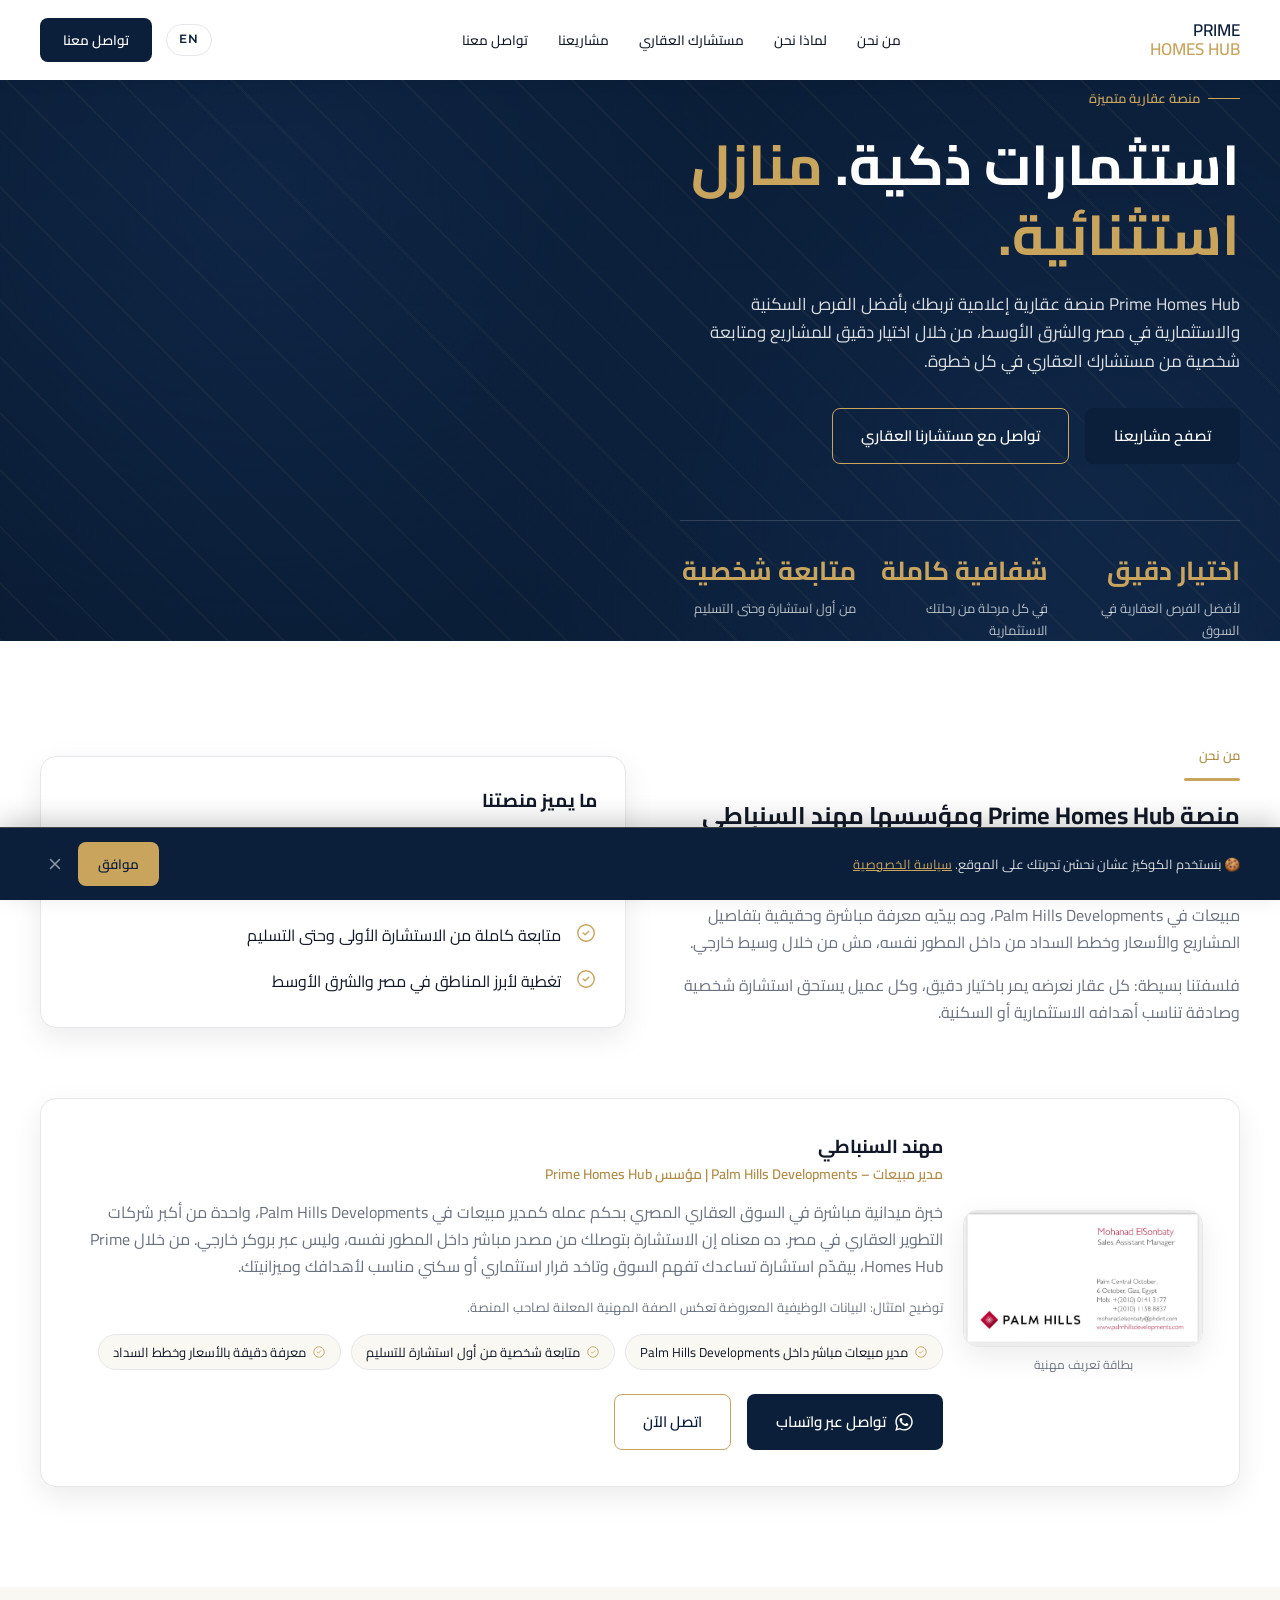
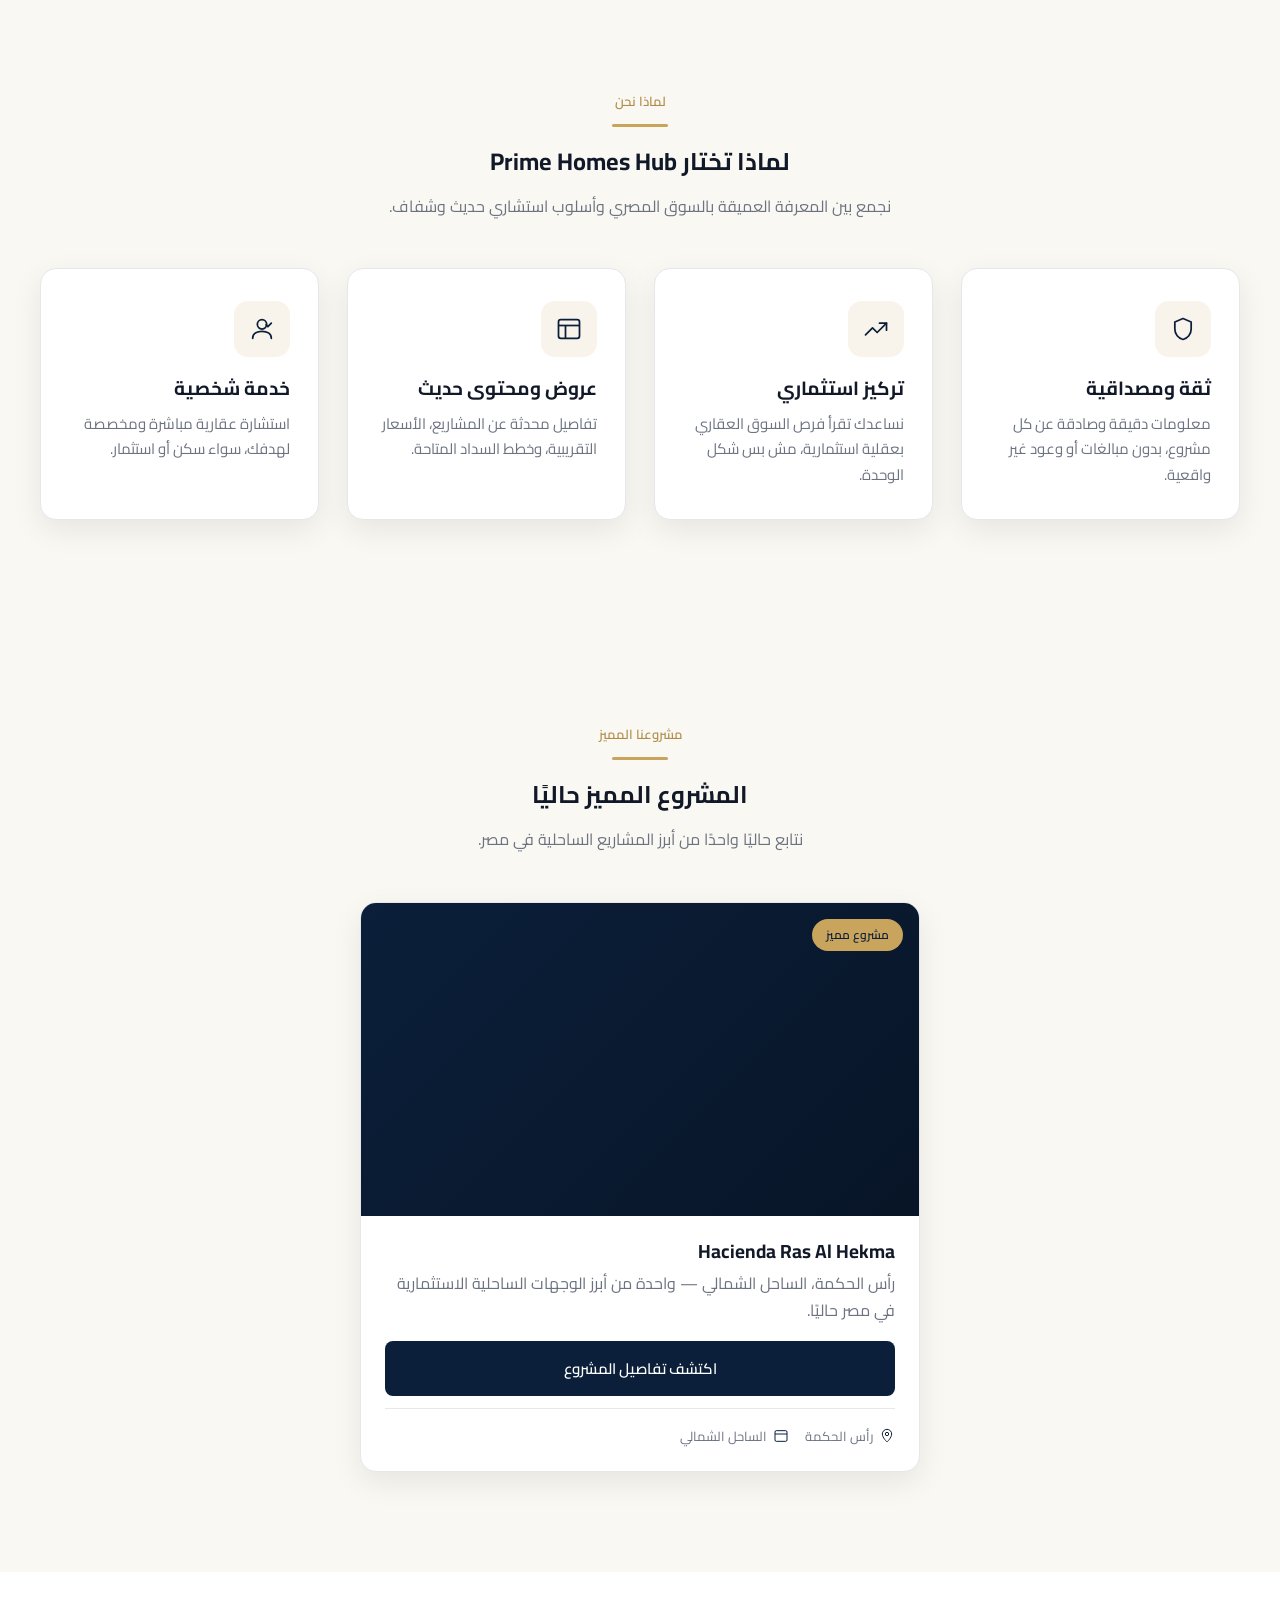
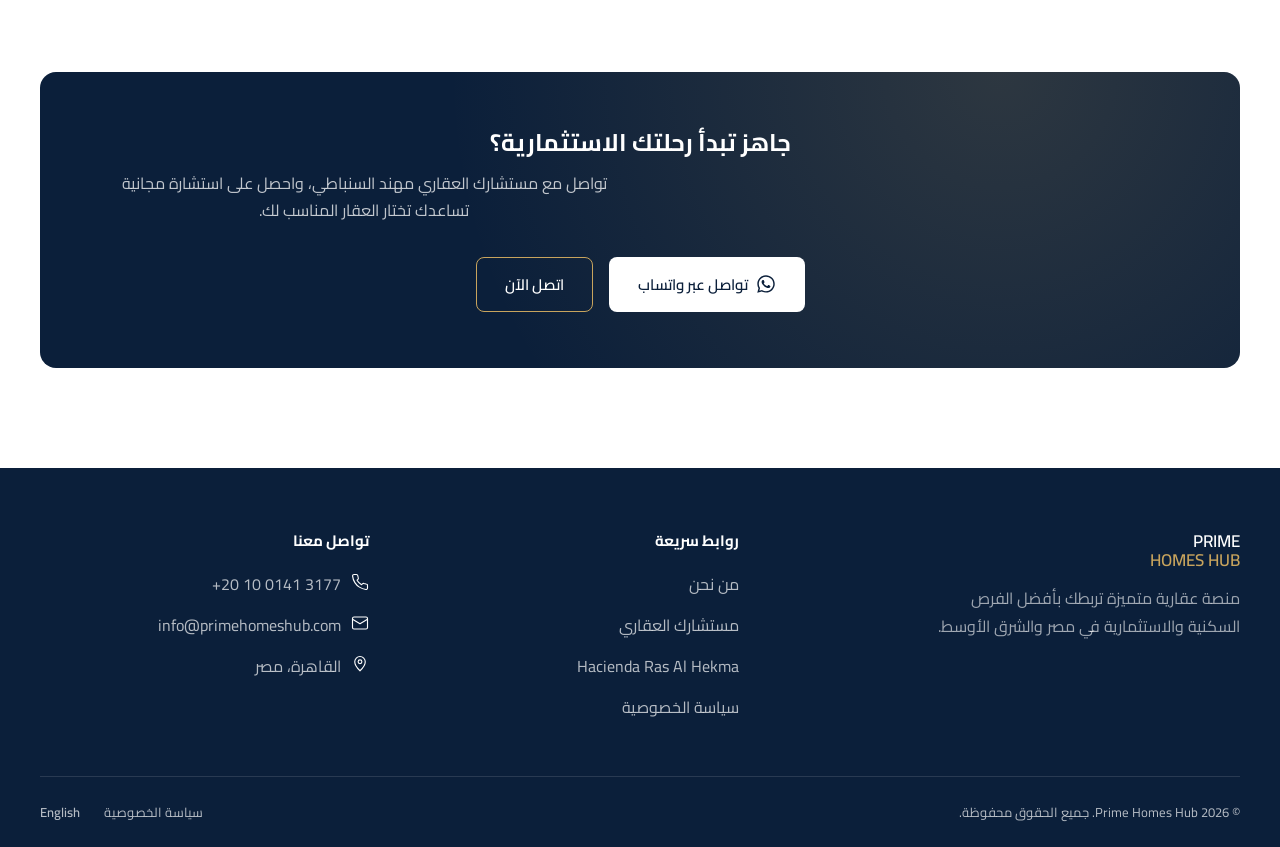
==== index.html @ de93115e "Update homepage branding and refine Hacienda AR/EN content" ====
<!DOCTYPE html>
<html lang="ar" dir="rtl">
<head>
<!-- Google Tag Manager -->
<script>(function(w,d,s,l,i){w[l]=w[l]||[];w[l].push({'gtm.start':
new Date().getTime(),event:'gtm.js'});var f=d.getElementsByTagName(s)[0],
j=d.createElement(s),dl=l!='dataLayer'?'&l='+l:'';j.async=true;j.src=
'https://www.googletagmanager.com/gtm.js?id='+i+dl;f.parentNode.insertBefore(j,f);
})(window,document,'script','dataLayer','GTM-5STWXWQM');</script>
<!-- End Google Tag Manager -->
<meta charset="UTF-8">
<meta name="viewport" content="width=device-width, initial-scale=1.0">
<title>Prime Homes Hub | منصة عقارية متميزة في مصر</title>
<meta name="description" content="Prime Homes Hub منصة عقارية متميزة تربطك بأفضل الفرص السكنية والاستثمارية في مصر والشرق الأوسط، بإشراف المستشار العقاري مهند السنباطي.">
<link rel="icon" href="images/favicon.svg" type="image/svg+xml">
<link rel="stylesheet" href="css/style.css">
</head>
<body>
<!-- Google Tag Manager (noscript) -->
<noscript><iframe src="https://www.googletagmanager.com/ns.html?id=GTM-5STWXWQM"
height="0" width="0" style="display:none;visibility:hidden"></iframe></noscript>
<!-- End Google Tag Manager (noscript) -->

<!-- ================= NAVBAR ================= -->
<header class="navbar">
  <div class="container">
    <a href="index.html" class="logo" aria-label="Prime Homes Hub">
      <span class="l1">PRIME</span><span class="l2">HOMES HUB</span>
    </a>

    <nav class="nav-links">
      <a href="#about">من نحن</a>
      <a href="#why">لماذا نحن</a>
      <a href="#consultant">مستشارك العقاري</a>
      <a href="#projects">مشاريعنا</a>
      <a href="#contact">تواصل معنا</a>
    </nav>

    <div class="nav-right">
      <a href="en/index.html" class="lang-switch">EN</a>
      <a href="#contact" class="btn btn-primary">تواصل معنا</a>
      <label for="nav-toggle" class="nav-toggle-label" aria-label="فتح القائمة">
        <span></span><span></span><span></span>
      </label>
    </div>

    <input type="checkbox" id="nav-toggle" class="nav-toggle">

    <div class="mobile-menu">
      <a href="#about">من نحن</a>
      <a href="#why">لماذا نحن</a>
      <a href="#consultant">مستشارك العقاري</a>
      <a href="#projects">مشاريعنا</a>
      <a href="#contact">تواصل معنا</a>
      <a href="en/index.html">English</a>
      <a href="#contact" class="btn btn-primary btn-block">تواصل معنا</a>
    </div>
  </div>
</header>
<div class="nav-backdrop"></div>

<!-- ================= HERO ================= -->
<section class="hero">
  <div class="container">
    <div class="hero-content">
      <span class="hero-eyebrow">منصة عقارية متميزة</span>
      <h1>استثمارات ذكية. <span class="accent">منازل استثنائية.</span></h1>
      <p class="lead">
        Prime Homes Hub منصة عقارية إعلامية تربطك بأفضل الفرص السكنية والاستثمارية في مصر والشرق الأوسط،
        من خلال اختيار دقيق للمشاريع ومتابعة شخصية من مستشارك العقاري في كل خطوة.
      </p>
      <div class="hero-actions">
        <a href="#projects" class="btn btn-primary">تصفح مشاريعنا</a>
        <a href="#consultant" class="btn btn-outline-light">تواصل مع مستشارنا العقاري</a>
      </div>

      <div class="hero-stats">
        <div>
          <div class="stat-num">اختيار دقيق</div>
          <div class="stat-label">لأفضل الفرص العقارية في السوق</div>
        </div>
        <div>
          <div class="stat-num">شفافية كاملة</div>
          <div class="stat-label">في كل مرحلة من رحلتك الاستثمارية</div>
        </div>
        <div>
          <div class="stat-num">متابعة شخصية</div>
          <div class="stat-label">من أول استشارة وحتى التسليم</div>
        </div>
      </div>
    </div>
  </div>
</section>

<!-- ================= ABOUT ================= -->
<section id="about" class="section section-white">
  <div class="container">
    <div class="grid grid-2 align-center">
      <div>
        <span class="section-tag">من نحن</span>
        <div class="divider-gold"></div>
        <h2>منصة Prime Homes Hub ومؤسسها مهند السنباطي</h2>
        <p>
          Prime Homes Hub منصة عقارية إعلامية وتسويقية، هدفها تبسيط رحلة البحث عن العقار المناسب في مصر
          والشرق الأوسط. المنصة مملوكة ومُدارة من مهند السنباطي، مدير مبيعات في Palm Hills Developments،
          وده بيدّيه معرفة مباشرة وحقيقية بتفاصيل المشاريع والأسعار وخطط السداد من داخل المطور نفسه،
          مش من خلال وسيط خارجي.
        </p>
        <p>
          فلسفتنا بسيطة: كل عقار نعرضه يمر باختيار دقيق، وكل عميل يستحق استشارة شخصية وصادقة تناسب أهدافه
          الاستثمارية أو السكنية.
        </p>
      </div>

      <div class="card">
        <h3 class="mt-0">ما يميز منصتنا</h3>
        <ul style="display:flex;flex-direction:column;gap:18px;margin-top:20px;">
          <li style="display:flex;gap:14px;align-items:flex-start;">
            <svg class="icon icon-gold" style="width:22px;height:22px;flex-shrink:0;" viewBox="0 0 24 24"><path d="M9 12l2 2 4-4" stroke-linecap="round" stroke-linejoin="round"/><circle cx="12" cy="12" r="9"/></svg>
            <span style="color:var(--text);">اختيار دقيق للمشاريع العقارية الواعدة</span>
          </li>
          <li style="display:flex;gap:14px;align-items:flex-start;">
            <svg class="icon icon-gold" style="width:22px;height:22px;flex-shrink:0;" viewBox="0 0 24 24"><path d="M9 12l2 2 4-4" stroke-linecap="round" stroke-linejoin="round"/><circle cx="12" cy="12" r="9"/></svg>
            <span style="color:var(--text);">معرفة مباشرة من جوه Palm Hills Developments</span>
          </li>
          <li style="display:flex;gap:14px;align-items:flex-start;">
            <svg class="icon icon-gold" style="width:22px;height:22px;flex-shrink:0;" viewBox="0 0 24 24"><path d="M9 12l2 2 4-4" stroke-linecap="round" stroke-linejoin="round"/><circle cx="12" cy="12" r="9"/></svg>
            <span style="color:var(--text);">متابعة كاملة من الاستشارة الأولى وحتى التسليم</span>
          </li>
          <li style="display:flex;gap:14px;align-items:flex-start;">
            <svg class="icon icon-gold" style="width:22px;height:22px;flex-shrink:0;" viewBox="0 0 24 24"><path d="M9 12l2 2 4-4" stroke-linecap="round" stroke-linejoin="round"/><circle cx="12" cy="12" r="9"/></svg>
            <span style="color:var(--text);">تغطية لأبرز المناطق في مصر والشرق الأوسط</span>
          </li>
        </ul>
      </div>
    </div>

    <div class="profile-card" id="consultant" style="margin-top:56px;">
      <figure class="profile-media">
        <img src="asset/bussines%20card.jpeg" alt="بطاقة عمل مهند السنباطي - Prime Homes Hub">
        <figcaption>بطاقة تعريف مهنية</figcaption>
      </figure>
      <div>
        <h3>مهند السنباطي</h3>
        <span class="profile-role">مدير مبيعات – Palm Hills Developments | مؤسس Prime Homes Hub</span>
        <p>
          خبرة ميدانية مباشرة في السوق العقاري المصري بحكم عمله كمدير مبيعات في Palm Hills Developments،
          واحدة من أكبر شركات التطوير العقاري في مصر. ده معناه إن الاستشارة بتوصلك من مصدر مباشر داخل المطور
          نفسه، وليس عبر بروكر خارجي. من خلال Prime Homes Hub، بيقدّم استشارة تساعدك تفهم
          السوق وتاخد قرار استثماري أو سكني مناسب لأهدافك وميزانيتك.
        </p>
        <p class="profile-note">توضيح امتثال: البيانات الوظيفية المعروضة تعكس الصفة المهنية المعلنة لصاحب المنصة.</p>
        <div class="profile-badges">
          <span>
            <svg class="icon icon-gold" style="width:14px;height:14px;" viewBox="0 0 24 24"><path d="M9 12l2 2 4-4" stroke-linecap="round" stroke-linejoin="round"/><circle cx="12" cy="12" r="9"/></svg>
            مدير مبيعات مباشر داخل Palm Hills Developments
          </span>
          <span>
            <svg class="icon icon-gold" style="width:14px;height:14px;" viewBox="0 0 24 24"><path d="M9 12l2 2 4-4" stroke-linecap="round" stroke-linejoin="round"/><circle cx="12" cy="12" r="9"/></svg>
            متابعة شخصية من أول استشارة للتسليم
          </span>
          <span>
            <svg class="icon icon-gold" style="width:14px;height:14px;" viewBox="0 0 24 24"><path d="M9 12l2 2 4-4" stroke-linecap="round" stroke-linejoin="round"/><circle cx="12" cy="12" r="9"/></svg>
            معرفة دقيقة بالأسعار وخطط السداد
          </span>
        </div>
        <div class="hero-actions" style="margin-top:24px;">
          <a href="https://wa.me/201001413177" class="btn btn-primary"><svg class="icon-wa" viewBox="0 0 448 512"><path d="M380.9 97.1C339 55.1 283.2 32 223.9 32c-122.4 0-222 99.6-222 222 0 39.1 10.2 77.3 29.6 111L0 480l117.7-30.9c32.4 17.7 68.9 27 106.1 27h.1c122.3 0 224.1-99.6 224.1-222 0-59.3-25.2-115-67.1-157zm-157 341.6c-33.2 0-65.7-8.9-94-25.7l-6.7-4-69.8 18.3L72 359.2l-4.4-7c-18.5-29.4-28.2-63.3-28.2-98.2 0-101.7 82.8-184.5 184.6-184.5 49.3 0 95.6 19.2 130.4 54.1 34.8 34.9 56.2 81.2 56.1 130.5 0 101.8-84.9 184.6-186.6 184.6zm101.2-138.2c-5.5-2.8-32.8-16.2-37.9-18-5.1-1.9-8.8-2.8-12.5 2.8-3.7 5.6-14.3 18-17.6 21.8-3.2 3.7-6.5 4.2-12 1.4-32.6-16.3-54-29.1-75.5-66-5.7-9.8 5.7-9.1 16.3-30.3 1.8-3.7.9-6.9-.5-9.7-1.4-2.8-12.5-30.1-17.1-41.2-4.5-10.8-9.1-9.3-12.5-9.5-3.2-.2-6.9-.2-10.6-.2-3.7 0-9.7 1.4-14.8 6.9-5.1 5.6-19.4 19-19.4 46.3 0 27.3 19.9 53.7 22.6 57.4 2.8 3.7 39.1 59.7 94.8 83.8 35.2 15.2 49 16.5 66.6 13.9 10.7-1.6 32.8-13.4 37.4-26.4 4.6-13 4.6-24.1 3.2-26.4-1.3-2.5-5-3.9-10.5-6.6z"/></svg>تواصل عبر واتساب</a>
          <a href="tel:+201001413177" class="btn btn-secondary">اتصل الآن</a>
        </div>
      </div>
    </div>
  </div>
</section>

<!-- ================= WHY US ================= -->
<section id="why" class="section section-alt">
  <div class="container">
    <div class="section-head center">
      <span class="section-tag">لماذا نحن</span>
      <div class="divider-gold"></div>
      <h2>لماذا تختار Prime Homes Hub</h2>
      <p>نجمع بين المعرفة العميقة بالسوق المصري وأسلوب استشاري حديث وشفاف.</p>
    </div>

    <div class="grid grid-4">
      <div class="card feature-card">
        <div class="icon-wrap">
          <svg class="icon" viewBox="0 0 24 24"><path d="M12 3l7 3v6c0 4.5-3 8-7 9-4-1-7-4.5-7-9V6l7-3z" stroke-linejoin="round"/></svg>
        </div>
        <h3>ثقة ومصداقية</h3>
        <p>معلومات دقيقة وصادقة عن كل مشروع، بدون مبالغات أو وعود غير واقعية.</p>
      </div>

      <div class="card feature-card">
        <div class="icon-wrap">
          <svg class="icon" viewBox="0 0 24 24"><path d="M3 17l6-6 4 4 8-8" stroke-linecap="round" stroke-linejoin="round"/><path d="M15 7h6v6" stroke-linecap="round" stroke-linejoin="round"/></svg>
        </div>
        <h3>تركيز استثماري</h3>
        <p>نساعدك تقرأ فرص السوق العقاري بعقلية استثمارية، مش بس شكل الوحدة.</p>
      </div>

      <div class="card feature-card">
        <div class="icon-wrap">
          <svg class="icon" viewBox="0 0 24 24"><rect x="3" y="4" width="18" height="16" rx="2"/><path d="M3 9h18" /><path d="M9 9v11"/></svg>
        </div>
        <h3>عروض ومحتوى حديث</h3>
        <p>تفاصيل محدثة عن المشاريع، الأسعار التقريبية، وخطط السداد المتاحة.</p>
      </div>

      <div class="card feature-card">
        <div class="icon-wrap">
          <svg class="icon" viewBox="0 0 24 24"><circle cx="12" cy="8" r="4"/><path d="M4 20c0-4 3.6-6 8-6s8 2 8 6" stroke-linecap="round"/><path d="M15.5 8.5l1.5 1.5 3-3" stroke-linecap="round" stroke-linejoin="round"/></svg>
        </div>
        <h3>خدمة شخصية</h3>
        <p>استشارة عقارية مباشرة ومخصصة لهدفك، سواء سكن أو استثمار.</p>
      </div>
    </div>
  </div>
</section>

<!-- ================= FEATURED PROJECT ================= -->
<section id="projects" class="section section-alt">
  <div class="container">
    <div class="section-head center">
      <span class="section-tag">مشروعنا المميز</span>
      <div class="divider-gold"></div>
      <h2>المشروع المميز حاليًا</h2>
      <p>نتابع حاليًا واحدًا من أبرز المشاريع الساحلية في مصر.</p>
    </div>

    <div style="max-width:560px;margin-inline:auto;">
      <div class="property-card">
        <div class="thumb">
          <span class="badge">مشروع مميز</span>
        </div>
        <div class="body">
          <h3>Hacienda Ras Al Hekma</h3>
          <p style="margin-bottom:16px;">رأس الحكمة، الساحل الشمالي — واحدة من أبرز الوجهات الساحلية الاستثمارية في مصر حاليًا.</p>
          <a href="hacienda-ras-al-hekma.html" class="btn btn-primary btn-block">اكتشف تفاصيل المشروع</a>
          <div class="meta">
            <span>
              <svg class="icon" viewBox="0 0 24 24"><path d="M12 21s7-6.5 7-12a7 7 0 10-14 0c0 5.5 7 12 7 12z"/><circle cx="12" cy="9" r="2.5"/></svg>
              رأس الحكمة
            </span>
            <span>
              <svg class="icon" viewBox="0 0 24 24"><rect x="3" y="4" width="18" height="16" rx="2"/><path d="M3 9h18"/></svg>
              الساحل الشمالي
            </span>
          </div>
        </div>
      </div>
    </div>
  </div>
</section>

<!-- ================= CTA ================= -->
<section class="section section-white">
  <div class="container">
    <div class="cta-banner">
      <h2>جاهز تبدأ رحلتك الاستثمارية؟</h2>
      <p>تواصل مع مستشارك العقاري مهند السنباطي، واحصل على استشارة مجانية تساعدك تختار العقار المناسب لك.</p>
      <div class="cta-actions" id="contact">
        <a href="https://wa.me/201001413177" class="btn btn-light"><svg class="icon-wa" viewBox="0 0 448 512"><path d="M380.9 97.1C339 55.1 283.2 32 223.9 32c-122.4 0-222 99.6-222 222 0 39.1 10.2 77.3 29.6 111L0 480l117.7-30.9c32.4 17.7 68.9 27 106.1 27h.1c122.3 0 224.1-99.6 224.1-222 0-59.3-25.2-115-67.1-157zm-157 341.6c-33.2 0-65.7-8.9-94-25.7l-6.7-4-69.8 18.3L72 359.2l-4.4-7c-18.5-29.4-28.2-63.3-28.2-98.2 0-101.7 82.8-184.5 184.6-184.5 49.3 0 95.6 19.2 130.4 54.1 34.8 34.9 56.2 81.2 56.1 130.5 0 101.8-84.9 184.6-186.6 184.6zm101.2-138.2c-5.5-2.8-32.8-16.2-37.9-18-5.1-1.9-8.8-2.8-12.5 2.8-3.7 5.6-14.3 18-17.6 21.8-3.2 3.7-6.5 4.2-12 1.4-32.6-16.3-54-29.1-75.5-66-5.7-9.8 5.7-9.1 16.3-30.3 1.8-3.7.9-6.9-.5-9.7-1.4-2.8-12.5-30.1-17.1-41.2-4.5-10.8-9.1-9.3-12.5-9.5-3.2-.2-6.9-.2-10.6-.2-3.7 0-9.7 1.4-14.8 6.9-5.1 5.6-19.4 19-19.4 46.3 0 27.3 19.9 53.7 22.6 57.4 2.8 3.7 39.1 59.7 94.8 83.8 35.2 15.2 49 16.5 66.6 13.9 10.7-1.6 32.8-13.4 37.4-26.4 4.6-13 4.6-24.1 3.2-26.4-1.3-2.5-5-3.9-10.5-6.6z"/></svg>تواصل عبر واتساب</a>
        <a href="tel:+201001413177" class="btn btn-outline-light">اتصل الآن</a>
      </div>
    </div>
  </div>
</section>

<!-- ================= FOOTER ================= -->
<footer class="site-footer">
  <div class="container">
    <div class="footer-top">
      <div class="footer-brand">
        <a href="index.html" class="logo" aria-label="Prime Homes Hub">
          <span class="l1">PRIME</span><span class="l2">HOMES HUB</span>
        </a>
        <p>منصة عقارية متميزة تربطك بأفضل الفرص السكنية والاستثمارية في مصر والشرق الأوسط.</p>
      </div>

      <div class="footer-col">
        <h4>روابط سريعة</h4>
        <ul>
          <li><a href="index.html#about">من نحن</a></li>
          <li><a href="index.html#consultant">مستشارك العقاري</a></li>
          <li><a href="hacienda-ras-al-hekma.html">Hacienda Ras Al Hekma</a></li>
          <li><a href="privacy-policy.html">سياسة الخصوصية</a></li>
        </ul>
      </div>

      <div class="footer-col">
        <h4>تواصل معنا</h4>
        <!-- TODO: استبدال البريد الإلكتروني التالي بالبريد النهائي -->
        <div class="contact-item">
          <svg class="icon icon-white" viewBox="0 0 24 24"><path d="M22 16.92v3a2 2 0 01-2.18 2 19.8 19.8 0 01-8.63-3.07 19.5 19.5 0 01-6-6A19.8 19.8 0 012.12 4.18 2 2 0 014.11 2h3a2 2 0 012 1.72c.12.9.32 1.78.6 2.63a2 2 0 01-.45 2.11L8.09 9.63a16 16 0 006 6l1.17-1.17a2 2 0 012.11-.45c.85.28 1.73.48 2.63.6A2 2 0 0122 16.92z" stroke-linecap="round" stroke-linejoin="round"/></svg>
          <span dir="ltr">+20 10 0141 3177</span>
        </div>
        <div class="contact-item">
          <svg class="icon icon-white" viewBox="0 0 24 24"><rect x="2" y="4" width="20" height="16" rx="2"/><path d="M2 7l10 6 10-6" stroke-linecap="round" stroke-linejoin="round"/></svg>
          <span>info@primehomeshub.com</span>
        </div>
        <div class="contact-item">
          <svg class="icon icon-white" viewBox="0 0 24 24"><path d="M12 21s7-6.5 7-12a7 7 0 10-14 0c0 5.5 7 12 7 12z"/><circle cx="12" cy="9" r="2.5"/></svg>
          <span>القاهرة، مصر</span>
        </div>
      </div>
    </div>

    <div class="footer-bottom">
      <span>© 2026 Prime Homes Hub. جميع الحقوق محفوظة.</span>
      <div class="footer-legal-links">
        <a href="privacy-policy.html">سياسة الخصوصية</a>
        <a href="en/index.html" class="footer-lang">English</a>
      </div>
    </div>
  </div>
</footer>

<script src="js/main.js" defer></script>
</body>
</html>
---- css/style.css ----
/* ==========================================================================
   Prime Homes Hub — Global Stylesheet
   Brand: Luxury Real Estate | Navy + Gold + Ivory
   ========================================================================== */

@import url('https://fonts.googleapis.com/css2?family=Montserrat:wght@500;600;700&family=Inter:wght@400;500&family=Cairo:wght@400;600;700&display=swap');

:root{
  --primary:#0B1F3A;
  --primary-dark:#081527;
  --gold:#C8A45D;
  --gold-dark:#B08D48;
  --background:#FAF8F3;
  --white:#FFFFFF;
  --text:#111827;
  --muted:#6B7280;
  --border:#E5E7EB;

  --font-en-head:'Montserrat', sans-serif;
  --font-en-body:'Inter', sans-serif;
  --font-ar:'Cairo', sans-serif;

  --container:1200px;
  --radius-card:16px;
  --radius-btn:8px;
  --shadow-card:0 10px 30px rgba(0,0,0,0.08);
  --shadow-nav:0 2px 15px rgba(0,0,0,0.08);
}

/* ---------- Reset ---------- */
*,*::before,*::after{ box-sizing:border-box; }
html{ scroll-behavior:smooth; }
body{
  margin:0;
  background:var(--background);
  color:var(--text);
  font-family:var(--font-en-body);
  line-height:1.7;
  -webkit-font-smoothing:antialiased;
}
html[lang="ar"] body{ font-family:var(--font-ar); }

img{ max-width:100%; display:block; }
a{ color:inherit; text-decoration:none; }
ul{ margin:0; padding:0; list-style:none; }
button{ font-family:inherit; }

h1,h2,h3,h4{
  font-family:var(--font-en-head);
  color:var(--text);
  line-height:1.25;
  margin:0 0 16px;
}
html[lang="ar"] h1,
html[lang="ar"] h2,
html[lang="ar"] h3,
html[lang="ar"] h4{ font-family:var(--font-ar); }

p{ color:var(--muted); margin:0 0 16px; }

/* ---------- Layout helpers ---------- */
.container{
  width:100%;
  max-width:var(--container);
  margin-inline:auto;
  padding-inline:24px;
}
@media (min-width:768px){
  .container{ width:90%; padding-inline:0; }
}
@media (min-width:1240px){
  .container{ width:100%; }
}

.section{ padding-block:64px; }
@media (min-width:768px){
  .section{ padding-block:100px; }
}
.section-alt{ background:var(--background); }
.section-white{ background:var(--white); }
.section-navy{ background:var(--primary); color:var(--white); }

.section-tag{
  display:inline-block;
  color:var(--gold-dark);
  font-weight:600;
  letter-spacing:1px;
  text-transform:uppercase;
  font-size:13px;
  margin-bottom:12px;
}
html[lang="ar"] .section-tag{ text-transform:none; letter-spacing:0; }

.section-head{ max-width:680px; margin-bottom:48px; }
.section-head.center{ margin-inline:auto; text-align:center; }

.text-muted{ color:var(--muted); }
.accent{ color:var(--gold); }

/* ---------- Buttons ---------- */
.btn{
  display:inline-flex;
  align-items:center;
  justify-content:center;
  gap:8px;
  padding:14px 28px;
  border-radius:var(--radius-btn);
  font-family:var(--font-en-head);
  font-weight:600;
  font-size:15px;
  border:1px solid transparent;
  cursor:pointer;
  transition:all .25s ease;
  white-space:nowrap;
}
html[lang="ar"] .btn{ font-family:var(--font-ar); }

.btn-primary{
  background:var(--primary);
  color:var(--white);
}
.btn-primary:hover{
  background:var(--gold);
  color:var(--primary);
}

.btn-secondary{
  background:transparent;
  border:1px solid var(--gold);
  color:var(--primary);
}
.btn-secondary:hover{
  background:var(--gold);
  color:var(--primary);
}

.btn-light{
  background:var(--white);
  color:var(--primary);
}
.btn-light:hover{
  background:var(--gold);
  color:var(--primary);
}

.btn-outline-light{
  background:transparent;
  border:1px solid var(--gold);
  color:var(--white);
}
.btn-outline-light:hover{
  background:var(--gold);
  color:var(--primary);
}

.btn-block{ width:100%; }

/* ---------- Icons ---------- */
.icon{
  width:28px;
  height:28px;
  stroke:var(--primary);
  stroke-width:1.5;
  fill:none;
  flex-shrink:0;
}
.icon-gold{ stroke:var(--gold); }
.icon-white{ stroke:var(--white); }

/* solid brand glyph (e.g. WhatsApp) - filled, not outline like the rest of the icon set */
.icon-wa{
  width:20px;
  height:20px;
  fill:currentColor;
  stroke:none;
  flex-shrink:0;
}

/* ---------- Navbar ---------- */
.navbar{
  position:sticky;
  top:0;
  z-index:100;
  background:var(--white);
  box-shadow:var(--shadow-nav);
  transition:transform .3s ease;
}
.navbar.nav-hidden{
  transform:translateY(-100%);
}
.navbar .container{
  height:80px;
  display:flex;
  align-items:center;
  justify-content:space-between;
  gap:16px;
}

.logo{
  font-family:var(--font-en-head);
  font-weight:600;
  font-size:18px;
  letter-spacing:1.5px;
  text-transform:uppercase;
  display:flex;
  flex-direction:column;
  line-height:1.1;
}
html[lang="ar"] .logo{ font-family:var(--font-ar); letter-spacing:0; text-transform:none; font-size:17px; }
.logo .l1{ color:var(--primary); }
.logo .l2{ color:var(--gold); }
.logo small{
  font-family:var(--font-en-body);
  font-weight:500;
  font-size:8px;
  letter-spacing:2.5px;
  color:var(--muted);
  text-transform:uppercase;
  margin-top:2px;
}
html[lang="ar"] .logo small{ font-family:var(--font-ar); letter-spacing:0; }

.nav-links{
  display:none;
  align-items:center;
  gap:30px;
  font-weight:500;
  font-size:13.5px;
}
.nav-links a{ color:var(--text); transition:color .2s; position:relative; }
.nav-links a:hover{ color:var(--gold-dark); }

.nav-right{ display:flex; align-items:center; gap:14px; }

.lang-switch{
  font-family:var(--font-en-head);
  font-weight:600;
  font-size:11.5px;
  letter-spacing:1px;
  color:var(--primary);
  border:1px solid var(--border);
  border-radius:50px;
  padding:5px 12px;
  transition:all .2s;
}

.navbar .btn{
  padding:10px 22px;
  font-size:13.5px;
}
.lang-switch:hover{ border-color:var(--gold); color:var(--gold-dark); }

/* mobile nav toggle (pure CSS checkbox hack) */
.nav-toggle{ display:none; }
.nav-toggle-label{
  display:flex;
  flex-direction:column;
  gap:5px;
  cursor:pointer;
  padding:6px;
}
.nav-toggle-label span{
  width:24px;
  height:2px;
  background:var(--primary);
  display:block;
  transition:all .25s;
}

.mobile-menu{
  display:none;
  position:absolute;
  top:80px;
  inset-inline:0;
  background:var(--white);
  box-shadow:var(--shadow-nav);
  padding:8px 24px 24px;
  flex-direction:column;
  gap:4px;
}
.mobile-menu a{
  padding:14px 4px;
  border-bottom:1px solid var(--border);
  font-weight:500;
  font-size:14.5px;
}
.mobile-menu .btn{ margin-top:16px; }

.nav-toggle:checked ~ .mobile-menu{ display:flex; }

/* backdrop behind the open mobile menu; tapping it closes the menu (via js/main.js) */
.nav-backdrop{
  display:none;
  position:fixed;
  top:80px;
  inset-inline:0;
  bottom:0;
  background:rgba(11,31,58,0.35);
  z-index:90;
}
.nav-backdrop.is-open{ display:block; }

@media (min-width:1024px){
  .nav-links{ display:flex; }
  .nav-toggle-label{ display:none; }
  .mobile-menu{ display:none !important; }
}

/* ---------- Hero ---------- */
.hero{
  position:relative;
  min-height:560px;
  display:flex;
  align-items:center;
  background:
    linear-gradient(rgba(11,31,58,0.72), rgba(11,31,58,0.6)),
    radial-gradient(circle at 20% 20%, #16335c 0%, transparent 45%),
    radial-gradient(circle at 85% 80%, #16335c 0%, transparent 50%),
    linear-gradient(135deg, var(--primary-dark), var(--primary));
  color:var(--white);
  overflow:hidden;
}
.hero::after{
  content:"";
  position:absolute;
  inset:0;
  background-image:
    repeating-linear-gradient(45deg, rgba(200,164,93,0.05) 0 2px, transparent 2px 40px);
  pointer-events:none;
}
.hero .container{ position:relative; z-index:1; }
.hero-content{ max-width:700px; }
.hero-eyebrow{
  display:inline-flex;
  align-items:center;
  gap:8px;
  color:var(--gold);
  font-weight:600;
  letter-spacing:2px;
  text-transform:uppercase;
  font-size:13px;
  margin-bottom:20px;
}
html[lang="ar"] .hero-eyebrow{ letter-spacing:0; text-transform:none; }
.hero-eyebrow::before{
  content:"";
  width:32px;
  height:1px;
  background:var(--gold);
  display:inline-block;
}
.hero h1{
  color:var(--white);
  font-size:36px;
  margin-bottom:20px;
}
@media (min-width:768px){
  .hero h1{ font-size:56px; }
}
.hero p.lead{
  color:rgba(255,255,255,0.85);
  font-size:17px;
  max-width:560px;
  margin-bottom:32px;
}
.hero-actions{ display:flex; flex-wrap:wrap; gap:16px; }

.hero-stats{
  display:grid;
  grid-template-columns:repeat(3,1fr);
  gap:16px;
  margin-top:56px;
  max-width:560px;
  border-top:1px solid rgba(255,255,255,0.15);
  padding-top:28px;
}
.hero-stats .stat-num{
  font-family:var(--font-en-head);
  font-weight:700;
  font-size:26px;
  color:var(--gold);
}
html[lang="ar"] .hero-stats .stat-num{ font-family:var(--font-ar); }
.hero-stats .stat-label{
  font-size:13px;
  color:rgba(255,255,255,0.7);
  margin-top:4px;
}

/* photo hero (project landing pages) */
/*
  background-image itself is set inline per-page (not here), using a path relative
  to that HTML file. Keeping the url() out of this stylesheet means it resolves
  against the page, not against css/style.css -- so it works both from a real server
  and when the file is opened directly (double-clicked) from disk.
*/
.hero-photo{
  background-size:cover;
  background-position:center;
}
.hero-photo::after{ content:none; }

.developer-badge{
  display:inline-flex;
  align-items:center;
  gap:8px;
  background:rgba(255,255,255,0.08);
  border:1px solid rgba(200,164,93,0.4);
  border-radius:50px;
  padding:8px 16px;
  font-size:13px;
  color:rgba(255,255,255,0.85);
  margin-bottom:22px;
}
.developer-badge .icon{ width:16px; height:16px; }
.developer-badge strong{ color:var(--gold); font-weight:700; }

.hero-tagline{
  font-family:var(--font-en-head);
  font-weight:700;
  font-size:22px;
  color:var(--white);
  margin-bottom:20px;
}
html[lang="ar"] .hero-tagline{ font-family:var(--font-ar); }

.hero-highlights{
  display:grid;
  grid-template-columns:repeat(2,minmax(0,1fr));
  gap:24px;
  max-width:620px;
  margin-top:44px;
  padding-top:28px;
  border-top:1px solid rgba(255,255,255,0.15);
}
@media (min-width:640px){
  .hero-highlights{ grid-template-columns:repeat(4,minmax(0,1fr)); }
}
.highlight-item .icon{
  width:24px;
  height:24px;
  stroke:var(--gold);
  margin-bottom:8px;
}
.highlight-item .h-num{
  font-family:var(--font-en-head);
  font-weight:700;
  font-size:22px;
  color:var(--white);
  line-height:1.2;
}
html[lang="ar"] .highlight-item .h-num{ font-family:var(--font-ar); }
.highlight-item .h-label{
  font-size:12.5px;
  color:rgba(255,255,255,0.68);
  margin-top:2px;
}

.hero-offer{
  background:rgba(255,255,255,0.06);
  border:1px solid rgba(200,164,93,0.45);
  border-radius:var(--radius-card);
  padding:28px;
  max-width:460px;
  margin-top:40px;
  backdrop-filter:blur(2px);
}
/* Mobile hero: pack as much of the hero content above the fold as possible —
   tighter type scale and spacing throughout, no vertical centering dead-space. */
@media (max-width:640px){
  .navbar .container{ height:64px; }
  .mobile-menu{ top:64px; }
  .nav-backdrop{ top:64px; }

  .hero{ min-height:0; align-items:flex-start; padding-top:20px; }
  .hero-eyebrow{ margin-bottom:10px; font-size:11.5px; }
  .developer-badge{ padding:6px 12px; font-size:12px; margin-bottom:12px; }
  .hero h1{ font-size:27px; margin-bottom:8px; }
  .hero-tagline{ font-size:17px; margin-bottom:10px; }
  .hero p.lead{ font-size:14px; margin-bottom:18px; }

  .hero-highlights{ margin-top:18px; padding-top:16px; gap:14px; }
  .highlight-item .icon{ width:20px; height:20px; margin-bottom:4px; }
  .highlight-item .h-num{ font-size:18px; }
  .highlight-item .h-label{ font-size:11px; }

  .hero-offer{ padding:18px; margin-top:20px; }
  .hero-offer-price{ margin-bottom:12px; }
  .price-value{ font-size:23px; }
  .hero-offer-terms{ gap:6px; margin-bottom:14px; }
  .hero-offer-terms span{ font-size:11px; padding:6px 11px; }
  .hero-offer-note{ font-size:11.5px; margin-top:10px; }
}

.hero-offer-price{ margin-bottom:18px; }
.price-label{
  display:block;
  font-size:13px;
  color:rgba(255,255,255,0.7);
  margin-bottom:6px;
}
.price-value{
  font-family:var(--font-en-head);
  font-weight:700;
  font-size:28px;
  color:var(--gold);
}
html[lang="ar"] .price-value{ font-family:var(--font-ar); }
.price-value small{
  font-family:var(--font-en-body);
  font-weight:500;
  font-size:15px;
  color:var(--white);
}
html[lang="ar"] .price-value small{ font-family:var(--font-ar); }

.hero-offer-terms{
  display:flex;
  flex-wrap:wrap;
  gap:10px;
  margin-bottom:20px;
}
.hero-offer-terms span{
  background:rgba(255,255,255,0.08);
  border:1px solid rgba(255,255,255,0.18);
  border-radius:50px;
  padding:7px 14px;
  font-size:12.5px;
  color:var(--white);
  display:inline-flex;
  align-items:center;
  gap:6px;
}
.hero-offer-terms .icon{ width:14px; height:14px; stroke:var(--gold); }

.hero-offer-cta{ gap:10px; }
.hero-offer-cta .icon{ width:20px; height:20px; stroke:currentColor; }

.hero-offer-note{
  color:rgba(255,255,255,0.55);
  font-size:12.5px;
  text-align:center;
  margin:14px 0 0;
}

/* small page hero (privacy / thank-you sub-pages) */
.page-hero{
  background:var(--primary);
  color:var(--white);
  padding-block:56px;
  text-align:center;
}
.page-hero h1{ color:var(--white); margin-bottom:8px; }
.page-hero p{ color:rgba(255,255,255,0.75); margin:0; }

/* ---------- Grid ---------- */
.grid{ display:grid; gap:28px; }
.grid-2{ grid-template-columns:1fr; }
.grid-3{ grid-template-columns:1fr; }
.grid-4{ grid-template-columns:1fr; }
@media (min-width:640px){
  .grid-3{ grid-template-columns:repeat(2,1fr); }
  .grid-4{ grid-template-columns:repeat(2,1fr); }
}
@media (min-width:1024px){
  .grid-2{ grid-template-columns:1fr 1fr; }
  .grid-3{ grid-template-columns:repeat(3,1fr); }
  .grid-4{ grid-template-columns:repeat(4,1fr); }
}
.grid-2.align-center{ align-items:center; }

/* ---------- Cards ---------- */
.card{
  background:var(--white);
  border:1px solid var(--border);
  border-radius:var(--radius-card);
  box-shadow:var(--shadow-card);
  padding:32px 28px;
  transition:transform .25s ease, box-shadow .25s ease;
}
.card:hover{ transform:translateY(-4px); box-shadow:0 16px 40px rgba(0,0,0,0.1); }

.feature-card .icon-wrap{
  width:56px;
  height:56px;
  border-radius:14px;
  background:rgba(200,164,93,0.12);
  display:flex;
  align-items:center;
  justify-content:center;
  margin-bottom:20px;
}
.feature-card h3{ font-size:19px; margin-bottom:10px; }
.feature-card p{ margin:0; font-size:15px; }

/* property / project card */
.property-card{
  background:var(--white);
  border:1px solid var(--border);
  border-radius:var(--radius-card);
  box-shadow:var(--shadow-card);
  overflow:hidden;
}
.property-card .thumb{
  aspect-ratio:16/9;
  background:linear-gradient(135deg,var(--primary),var(--primary-dark));
  position:relative;
  display:flex;
  align-items:flex-end;
  padding:20px;
}
.property-card .badge{
  position:absolute;
  top:16px;
  inset-inline-start:16px;
  background:var(--gold);
  color:var(--primary);
  font-size:12px;
  font-weight:600;
  padding:6px 14px;
  border-radius:50px;
}
.property-card .body{ padding:24px; }
.property-card h3{ font-size:19px; margin-bottom:6px; }
.property-card .price{ color:var(--primary); font-weight:700; font-family:var(--font-en-head); }
html[lang="ar"] .property-card .price{ font-family:var(--font-ar); }
.property-card .meta{
  display:flex;
  gap:16px;
  color:var(--muted);
  font-size:13px;
  margin-top:12px;
  padding-top:16px;
  border-top:1px solid var(--border);
}
.property-card .meta span{ display:flex; align-items:center; gap:6px; }
.property-card .meta .icon{ width:16px; height:16px; }
.property-card .meta b{ color:var(--primary); font-weight:700; }
/* price-per-config variant (3 room tiers): grid instead of flex row so the
   3rd pill can never overflow the card on narrow widths -- each column is a
   fixed 1/3 share and label/price stack instead of fighting for row space. */
.property-card .meta-pricing{
  display:grid;
  grid-template-columns:repeat(3,1fr);
  gap:6px 10px;
}
.property-card .meta-pricing span{
  flex-direction:column;
  align-items:flex-start;
  gap:2px;
  min-width:0;
}
.property-card .cta-row{ display:flex; gap:10px; margin-top:16px; }
.property-card .cta-row .btn{ margin-top:0; }
/* white-space:normal + min-width:0 let the label wrap to a 2nd line instead
   of forcing the card (and the whole page) wider than the viewport on small
   screens -- keeps both buttons side by side at every width. */
.property-card .cta-row .btn-primary{
  flex:1;
  min-width:0;
  white-space:normal;
  line-height:1.25;
}
.property-card .btn-call{ flex:0 0 auto; padding-inline:14px; }
.property-card .btn-call .icon{ width:18px; height:18px; }

/* ---------- Consultant / profile ---------- */
.profile-card{
  background:var(--white);
  border:1px solid var(--border);
  border-radius:var(--radius-card);
  box-shadow:var(--shadow-card);
  padding:36px;
  display:flex;
  flex-direction:column;
  align-items:flex-start;
  gap:20px;
}
@media (min-width:640px){
  .profile-card{ flex-direction:row; align-items:center; }
}
.profile-avatar{
  width:104px;
  height:104px;
  border-radius:50%;
  background:linear-gradient(135deg,var(--primary),var(--primary-dark));
  color:var(--gold);
  font-family:var(--font-en-head);
  font-weight:700;
  font-size:34px;
  display:flex;
  align-items:center;
  justify-content:center;
  flex-shrink:0;
  border:3px solid var(--gold);
}
.profile-card h3{ margin-bottom:4px; }
.profile-role{
  color:var(--gold-dark);
  font-weight:600;
  font-size:14px;
  margin-bottom:12px;
  display:block;
}
.profile-media{
  margin:0;
  flex-shrink:0;
  width:min(280px,100%);
}
.profile-media img{
  width:100%;
  height:auto;
  display:block;
  border-radius:14px;
  border:1px solid var(--border);
  box-shadow:var(--shadow-card);
}
.profile-media figcaption{
  margin-top:8px;
  font-size:12px;
  color:var(--muted);
  text-align:center;
}
.profile-note{
  margin-top:10px;
  font-size:13px;
  color:var(--muted);
}
.profile-badges{ display:flex; flex-wrap:wrap; gap:10px; margin-top:16px; }
.profile-badges span{
  background:var(--background);
  border:1px solid var(--border);
  border-radius:50px;
  padding:6px 14px;
  font-size:13px;
  color:var(--text);
  display:inline-flex;
  align-items:center;
  gap:6px;
}
.profile-badges .icon{ width:14px; height:14px; }
@media (min-width:640px){
  .profile-media{ width:240px; }
}

/* ---------- Location section ---------- */
.location-image{
  border-radius:var(--radius-card);
  overflow:hidden;
  box-shadow:var(--shadow-card);
}
.location-image img{
  width:100%;
  height:100%;
  object-fit:cover;
  display:block;
}

.location-lists{
  display:grid;
  grid-template-columns:1fr;
  gap:24px;
  margin-top:8px;
}
@media (min-width:480px){
  .location-lists{ grid-template-columns:1fr 1fr; }
}
.location-list h4{
  font-size:13px;
  color:var(--muted);
  text-transform:uppercase;
  letter-spacing:1px;
  margin-bottom:16px;
}
html[lang="ar"] .location-list h4{ text-transform:none; letter-spacing:0; }
.location-list ul{ display:flex; flex-direction:column; gap:12px; }
.location-list li{
  display:flex;
  align-items:center;
  gap:10px;
  font-size:14.5px;
  color:var(--text);
  font-weight:500;
}
.location-list .icon{ width:18px; height:18px; flex-shrink:0; }

.distance-grid{
  display:grid;
  grid-template-columns:repeat(2,minmax(0,1fr));
  gap:16px;
  margin-top:28px;
}
@media (min-width:480px){
  .distance-grid{ grid-template-columns:repeat(3,minmax(0,1fr)); }
}
.distance-item{
  background:var(--white);
  border:1px solid var(--border);
  border-radius:var(--radius-card);
  box-shadow:var(--shadow-card);
  padding:18px;
}
.distance-item .icon{ width:20px; height:20px; margin-bottom:10px; }
.distance-item .d-num{
  font-family:var(--font-en-head);
  font-weight:700;
  font-size:17px;
  color:var(--primary);
  line-height:1.25;
}
html[lang="ar"] .distance-item .d-num{ font-family:var(--font-ar); }
.distance-item .d-label{ font-size:12.5px; color:var(--muted); margin-top:4px; }

.location-roads{ font-size:14px; color:var(--muted); margin-top:18px; margin-bottom:0; }

/* ---------- Amenities ---------- */
.amenities-grid{
  display:grid;
  grid-template-columns:1fr;
  gap:20px;
  margin-top:44px;
}
@media (min-width:560px){
  .amenities-grid{ grid-template-columns:repeat(2,1fr); }
}
@media (min-width:900px){
  .amenities-grid{ grid-template-columns:repeat(4,1fr); }
}
.amenity-card{
  background:var(--white);
  border:1px solid var(--border);
  border-radius:var(--radius-card);
  box-shadow:var(--shadow-card);
  padding:26px 22px;
}
.amenity-card .icon{ width:26px; height:26px; margin-bottom:14px; }
.amenity-card h3{ font-size:16.5px; margin-bottom:8px; }
.amenity-card p{ font-size:13.5px; margin:0; line-height:1.6; }
.amenities-note{ text-align:center; color:var(--muted); margin-top:36px; }

/* ---------- Gallery ---------- */
.gallery-carousel{ position:relative; max-width:900px; margin-inline:auto; }
.gallery-viewport{
  overflow:hidden;
  border-radius:var(--radius-card);
  box-shadow:var(--shadow-card);
  touch-action:pan-y;
}
.gallery-track{
  display:flex;
  direction:ltr;
  transition:transform .45s ease;
}
.gallery-slide{ flex:0 0 100%; aspect-ratio:16/10; }
.gallery-slide img{ width:100%; height:100%; object-fit:cover; display:block; }
.gallery-arrow{
  position:absolute;
  top:50%;
  transform:translateY(-50%);
  width:44px;
  height:44px;
  border-radius:50%;
  background:var(--white);
  border:1px solid var(--border);
  box-shadow:var(--shadow-card);
  display:flex;
  align-items:center;
  justify-content:center;
  cursor:pointer;
  z-index:2;
  padding:0;
  transition:background .2s;
}
.gallery-arrow:hover{ background:var(--gold); }
.gallery-arrow .icon{ width:20px; height:20px; stroke:var(--primary); margin:0; }
.gallery-prev{ left:16px; }
.gallery-next{ right:16px; }
@media (max-width:640px){
  .gallery-prev{ left:8px; }
  .gallery-next{ right:8px; }
  .gallery-arrow{ width:36px; height:36px; }
}
.gallery-dots{ display:flex; justify-content:center; gap:8px; margin-top:22px; }
.gallery-dot{
  width:8px;
  height:8px;
  border-radius:50%;
  background:var(--border);
  border:none;
  padding:0;
  cursor:pointer;
  transition:background .2s, width .2s;
}
.gallery-dot.active{ background:var(--gold); width:22px; border-radius:4px; }

/* ---------- Register / lead form ---------- */
.register-panel{
  background:var(--primary);
  border-radius:var(--radius-card);
  padding:48px 28px;
  max-width:640px;
  margin-inline:auto;
  text-align:center;
  position:relative;
  overflow:hidden;
}
.register-panel::before{
  content:"";
  position:absolute;
  inset:0;
  background:radial-gradient(circle at 80% 0%, rgba(200,164,93,0.18), transparent 55%);
}
.register-panel > *{ position:relative; z-index:1; }
.register-panel h2{ color:var(--white); }
.register-panel p{ color:rgba(255,255,255,0.75); }
.register-panel .section-tag{ color:var(--gold); }
@media (min-width:640px){ .register-panel{ padding:56px 48px; } }

.lead-form{ text-align:start; margin-top:32px; display:flex; flex-direction:column; gap:18px; }
.form-row{ display:flex; flex-direction:column; gap:8px; }
.form-row label{ font-size:13.5px; color:rgba(255,255,255,0.8); font-weight:600; }
.form-optional{ font-weight:400; color:rgba(255,255,255,0.5); }
.form-row input,
.form-row select{
  background:rgba(255,255,255,0.06);
  border:1px solid rgba(255,255,255,0.25);
  border-radius:var(--radius-btn);
  padding:13px 16px;
  color:var(--white);
  font-family:inherit;
  font-size:15px;
  width:100%;
}
html[lang="ar"] .form-row input,
html[lang="ar"] .form-row select{ font-family:var(--font-ar); }
.form-row input::placeholder{ color:rgba(255,255,255,0.45); }
.form-row input:focus,
.form-row select:focus{ outline:none; border-color:var(--gold); }
.form-row select option{ color:var(--text); }
.lead-submit{
  margin-top:6px;
  background:var(--gold);
  color:var(--primary);
  border-color:var(--gold);
}
.lead-submit:hover{
  background:#d7b57a;
  color:var(--primary);
  border-color:#d7b57a;
}

/* ---------- CTA banner ---------- */
.cta-banner{
  background:var(--primary);
  color:var(--white);
  border-radius:var(--radius-card);
  padding:56px 32px;
  text-align:center;
  position:relative;
  overflow:hidden;
}
.cta-banner::before{
  content:"";
  position:absolute;
  inset:0;
  background:radial-gradient(circle at 80% 0%, rgba(200,164,93,0.18), transparent 55%);
}
.cta-banner *{ position:relative; z-index:1; }
.cta-banner h2{ color:var(--white); margin-bottom:12px; }
.cta-banner p{ color:rgba(255,255,255,0.75); max-width:520px; margin-inline:auto 32px; margin-bottom:32px; }
.cta-actions{ display:flex; flex-wrap:wrap; gap:16px; justify-content:center; }

/* ---------- Footer ---------- */
.site-footer{ background:var(--primary); color:rgba(255,255,255,0.7); }
.footer-top{
  padding-block:64px 40px;
  display:grid;
  gap:40px;
  grid-template-columns:1fr;
}
@media (min-width:768px){
  .footer-top{ grid-template-columns:1.4fr 1fr 1fr; }
}
.footer-brand .logo .l1{ color:var(--white); }
.footer-brand p{ color:rgba(255,255,255,0.6); margin-top:16px; max-width:320px; }
.footer-col h4{
  color:var(--white);
  font-size:15px;
  margin-bottom:20px;
  letter-spacing:1px;
  text-transform:uppercase;
}
html[lang="ar"] .footer-col h4{ letter-spacing:0; text-transform:none; }
.footer-col ul li{ margin-bottom:14px; }
.footer-col a{ color:rgba(255,255,255,0.7); transition:color .2s; }
.footer-col a:hover{ color:var(--gold); }
.footer-col .contact-item{ display:flex; align-items:flex-start; gap:10px; margin-bottom:14px; }
.footer-col .contact-item .icon{ width:18px; height:18px; margin-top:2px; }

.footer-bottom{
  border-top:1px solid rgba(255,255,255,0.12);
  padding-block:24px;
  display:flex;
  flex-direction:column;
  gap:16px;
  align-items:center;
  text-align:center;
  font-size:13px;
}
@media (min-width:768px){
  .footer-bottom{ flex-direction:row; justify-content:space-between; text-align:start; }
}
.footer-bottom a{ color:rgba(255,255,255,0.7); }
.footer-bottom a:hover{ color:var(--gold); }
.footer-legal-links{ display:flex; gap:24px; flex-wrap:wrap; justify-content:center; }
.footer-lang{
  display:inline-flex;
  align-items:center;
  gap:6px;
  color:var(--gold);
  font-weight:600;
}

/* ---------- Thank-you page ---------- */
.thankyou-wrap{
  min-height:calc(100vh - 80px);
  display:flex;
  align-items:center;
  justify-content:center;
  padding-block:80px;
  background:var(--background);
}
.thankyou-card{
  background:var(--white);
  border:1px solid var(--border);
  border-radius:var(--radius-card);
  box-shadow:var(--shadow-card);
  padding:56px 40px;
  max-width:560px;
  width:100%;
  text-align:center;
}
.thankyou-icon{
  width:88px;
  height:88px;
  border-radius:50%;
  background:rgba(200,164,93,0.12);
  display:flex;
  align-items:center;
  justify-content:center;
  margin-inline:auto;
  margin-bottom:28px;
}
.thankyou-icon .icon{ width:44px; height:44px; stroke:var(--gold-dark); }
.thankyou-card h1{ font-size:28px; margin-bottom:12px; }
.thankyou-card p{ margin-bottom:8px; }
.thankyou-steps{
  text-align:start;
  background:var(--background);
  border:1px solid var(--border);
  border-radius:12px;
  padding:20px 24px;
  margin:28px 0;
}
.thankyou-steps li{
  display:flex;
  gap:12px;
  align-items:flex-start;
  padding:10px 0;
  font-size:14px;
  color:var(--text);
}
.thankyou-steps li:not(:last-child){ border-bottom:1px dashed var(--border); }
.thankyou-steps .step-num{
  width:24px;
  height:24px;
  border-radius:50%;
  background:var(--primary);
  color:var(--white);
  font-size:12px;
  font-weight:700;
  display:flex;
  align-items:center;
  justify-content:center;
  flex-shrink:0;
}
.thankyou-actions{ display:flex; flex-direction:column; gap:12px; margin-top:24px; }
@media (min-width:480px){
  .thankyou-actions{ flex-direction:row; justify-content:center; }
}

/* ---------- Legal / Privacy page ---------- */
.legal-content{ max-width:820px; margin-inline:auto; }
.legal-content h2{
  font-size:22px;
  margin-top:48px;
  padding-top:16px;
  border-top:1px solid var(--border);
}
.legal-content h2:first-child{ margin-top:0; padding-top:0; border-top:none; }
.legal-content p,
.legal-content li{ color:var(--muted); font-size:15.5px; }
.legal-content ul{ margin:0 0 16px; padding-inline-start:20px; list-style:disc; }
html[lang="ar"] .legal-content ul{ padding-inline-start:0; padding-inline-end:20px; }
.legal-content li{ margin-bottom:8px; }
.legal-updated{
  display:inline-block;
  background:var(--background);
  border:1px solid var(--border);
  border-radius:50px;
  padding:6px 16px;
  font-size:13px;
  color:var(--muted);
  margin-bottom:24px;
}
.legal-toc{
  background:var(--white);
  border:1px solid var(--border);
  border-radius:var(--radius-card);
  padding:24px 28px;
  margin-bottom:40px;
}
.legal-toc h4{ font-size:14px; text-transform:uppercase; letter-spacing:1px; color:var(--muted); margin-bottom:14px; }
html[lang="ar"] .legal-toc h4{ text-transform:none; letter-spacing:0; }
.legal-toc ol{ margin:0; padding-inline-start:20px; }
html[lang="ar"] .legal-toc ol{ padding-inline-start:0; padding-inline-end:20px; }
.legal-toc li{ margin-bottom:8px; }
.legal-toc a{ color:var(--primary); font-size:14.5px; }
.legal-toc a:hover{ color:var(--gold-dark); }

/* ---------- Sticky mobile CTA bar ---------- */
/*
  Mobile-only persistent WhatsApp CTA, fixed to the bottom of the viewport so the
  action is visible without scrolling. --cta-bar-offset lets a future cookie-notice
  banner push this bar upward (set the variable on :root) instead of covering it.
*/
:root{ --cta-bar-offset:0px; }

.mobile-cta-bar{
  display:none;
  position:fixed;
  inset-inline:0;
  bottom:var(--cta-bar-offset);
  z-index:200;
  background:var(--white);
  border-top:1px solid var(--border);
  box-shadow:0 -6px 20px rgba(0,0,0,0.1);
  padding:12px 16px calc(12px + env(safe-area-inset-bottom));
  transition:bottom .25s ease;
}
.mobile-cta-bar .btn{ width:100%; padding:13px 20px; }
.mobile-cta-bar .icon{ width:18px; height:18px; stroke:currentColor; }

@media (max-width:767px){
  .mobile-cta-bar{ display:flex; }
  body{ padding-bottom:76px; }
}

/* ---------- Cookie consent banner ---------- */
/*
  Injected via JS (js/main.js) on every page rather than duplicated in each
  HTML file. Fixed to the bottom like .mobile-cta-bar above; when both are
  visible on mobile, JS raises --cta-bar-offset so this banner stacks under
  the WhatsApp bar instead of covering it.
*/
.cookie-banner{
  position:fixed;
  inset-inline:0;
  bottom:0;
  z-index:210;
  background:var(--primary);
  border-top:1px solid rgba(200,164,93,0.3);
  box-shadow:0 -8px 24px rgba(0,0,0,0.18);
  padding-block:14px;
  padding-bottom:calc(14px + env(safe-area-inset-bottom));
  transform:translateY(100%);
  transition:transform .35s ease;
}
.cookie-banner.is-visible{ transform:translateY(0); }
.cookie-banner .container{
  display:flex;
  align-items:center;
  flex-wrap:wrap;
  gap:10px 16px;
}
.cookie-banner-text{
  flex:1 1 220px;
  font-size:13px;
  line-height:1.55;
  color:rgba(255,255,255,0.85);
  margin:0;
}
.cookie-banner-text a{ color:var(--gold); text-decoration:underline; }
.cookie-banner-actions{
  display:flex;
  align-items:center;
  gap:8px;
  margin-inline-start:auto;
}
.cookie-banner-agree{
  background:var(--gold);
  color:var(--primary);
  border:none;
  border-radius:var(--radius-btn);
  padding:9px 20px;
  font-weight:600;
  font-size:13.5px;
  font-family:inherit;
  cursor:pointer;
  white-space:nowrap;
  transition:background .2s;
}
.cookie-banner-agree:hover{ background:var(--white); }
.cookie-banner-close{
  background:transparent;
  border:none;
  color:rgba(255,255,255,0.55);
  cursor:pointer;
  padding:6px;
  display:flex;
  line-height:0;
  flex-shrink:0;
  transition:color .2s;
}
.cookie-banner-close:hover{ color:var(--white); }
.cookie-banner-close svg{ width:18px; height:18px; }
@media (max-width:480px){
  .cookie-banner{ padding-block:12px; }
  .cookie-banner-text{ font-size:12.5px; }
  .cookie-banner-agree{ padding:8px 16px; font-size:13px; }
}

/* ---------- Utilities ---------- */
.mt-0{ margin-top:0; }
.text-center{ text-align:center; }
.divider-gold{ width:56px; height:3px; background:var(--gold); border-radius:2px; margin-bottom:20px; }
.section-head.center .divider-gold{ margin-inline:auto; }
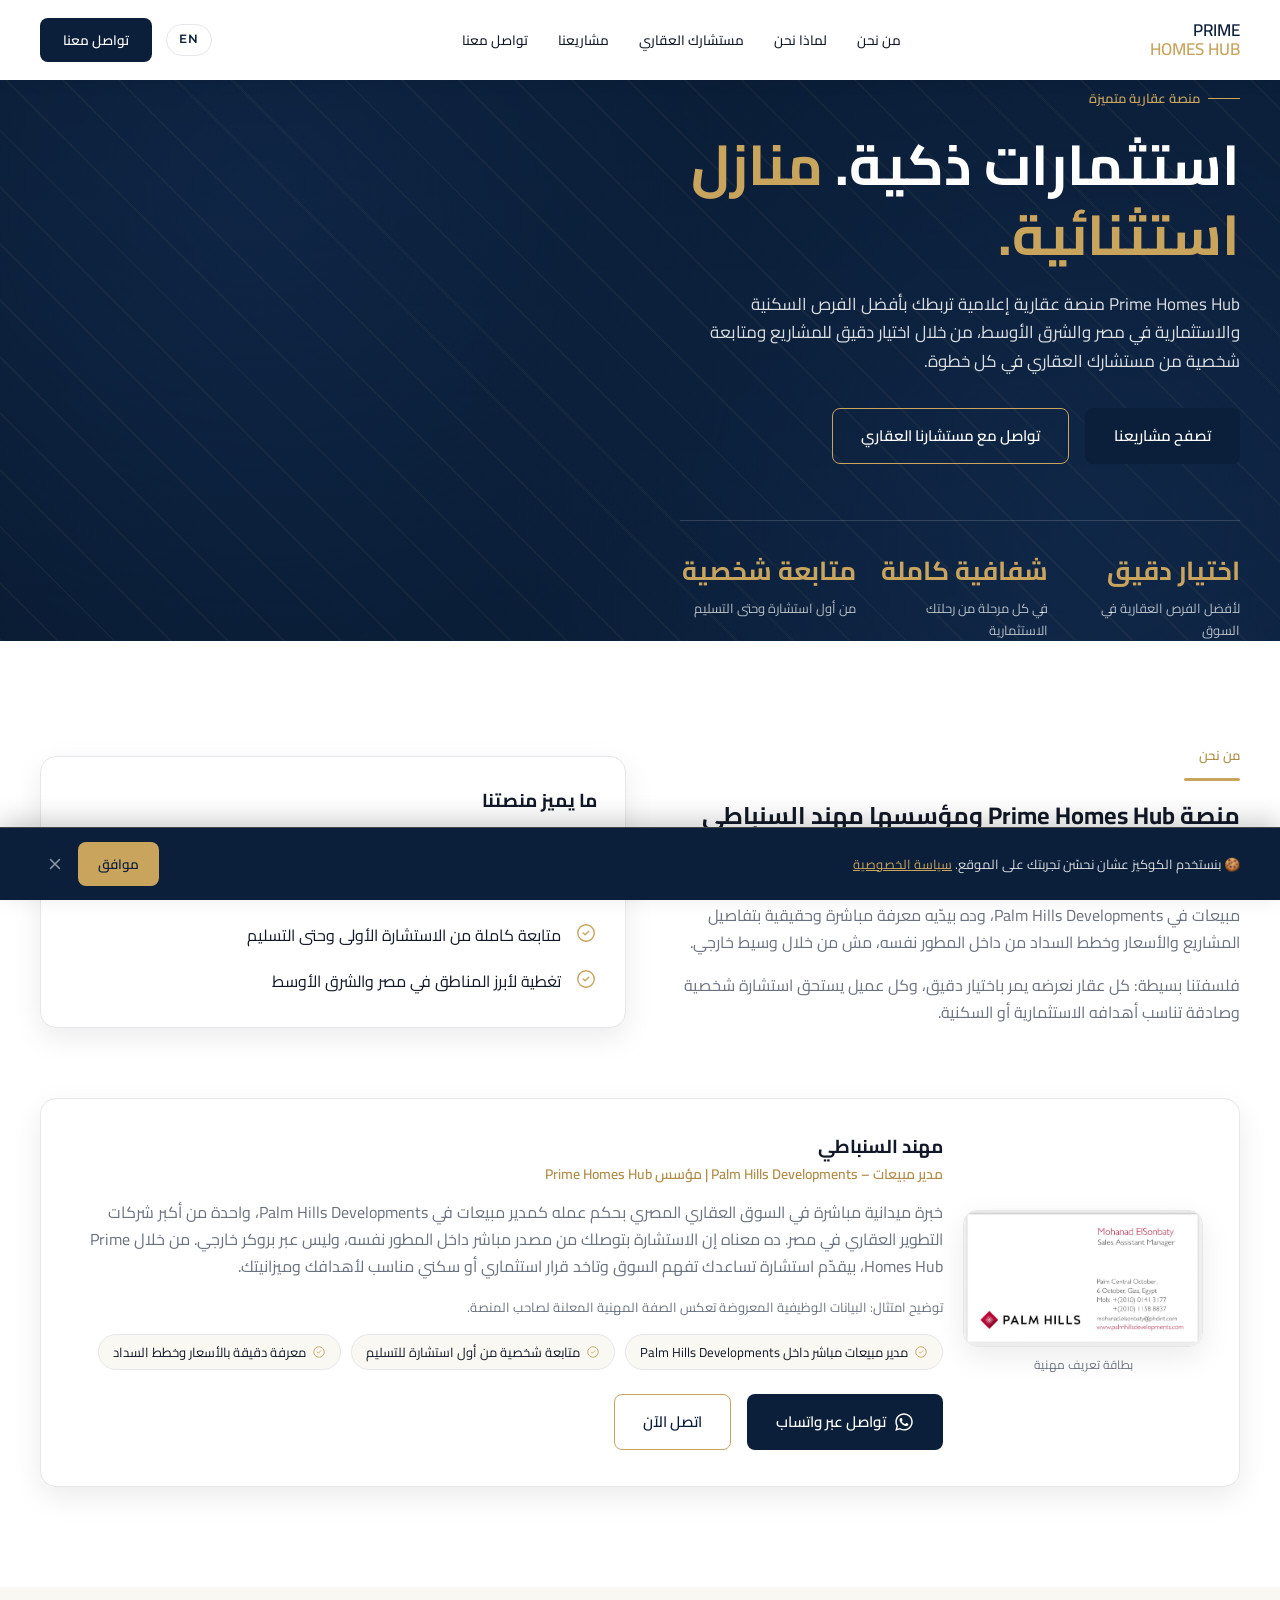
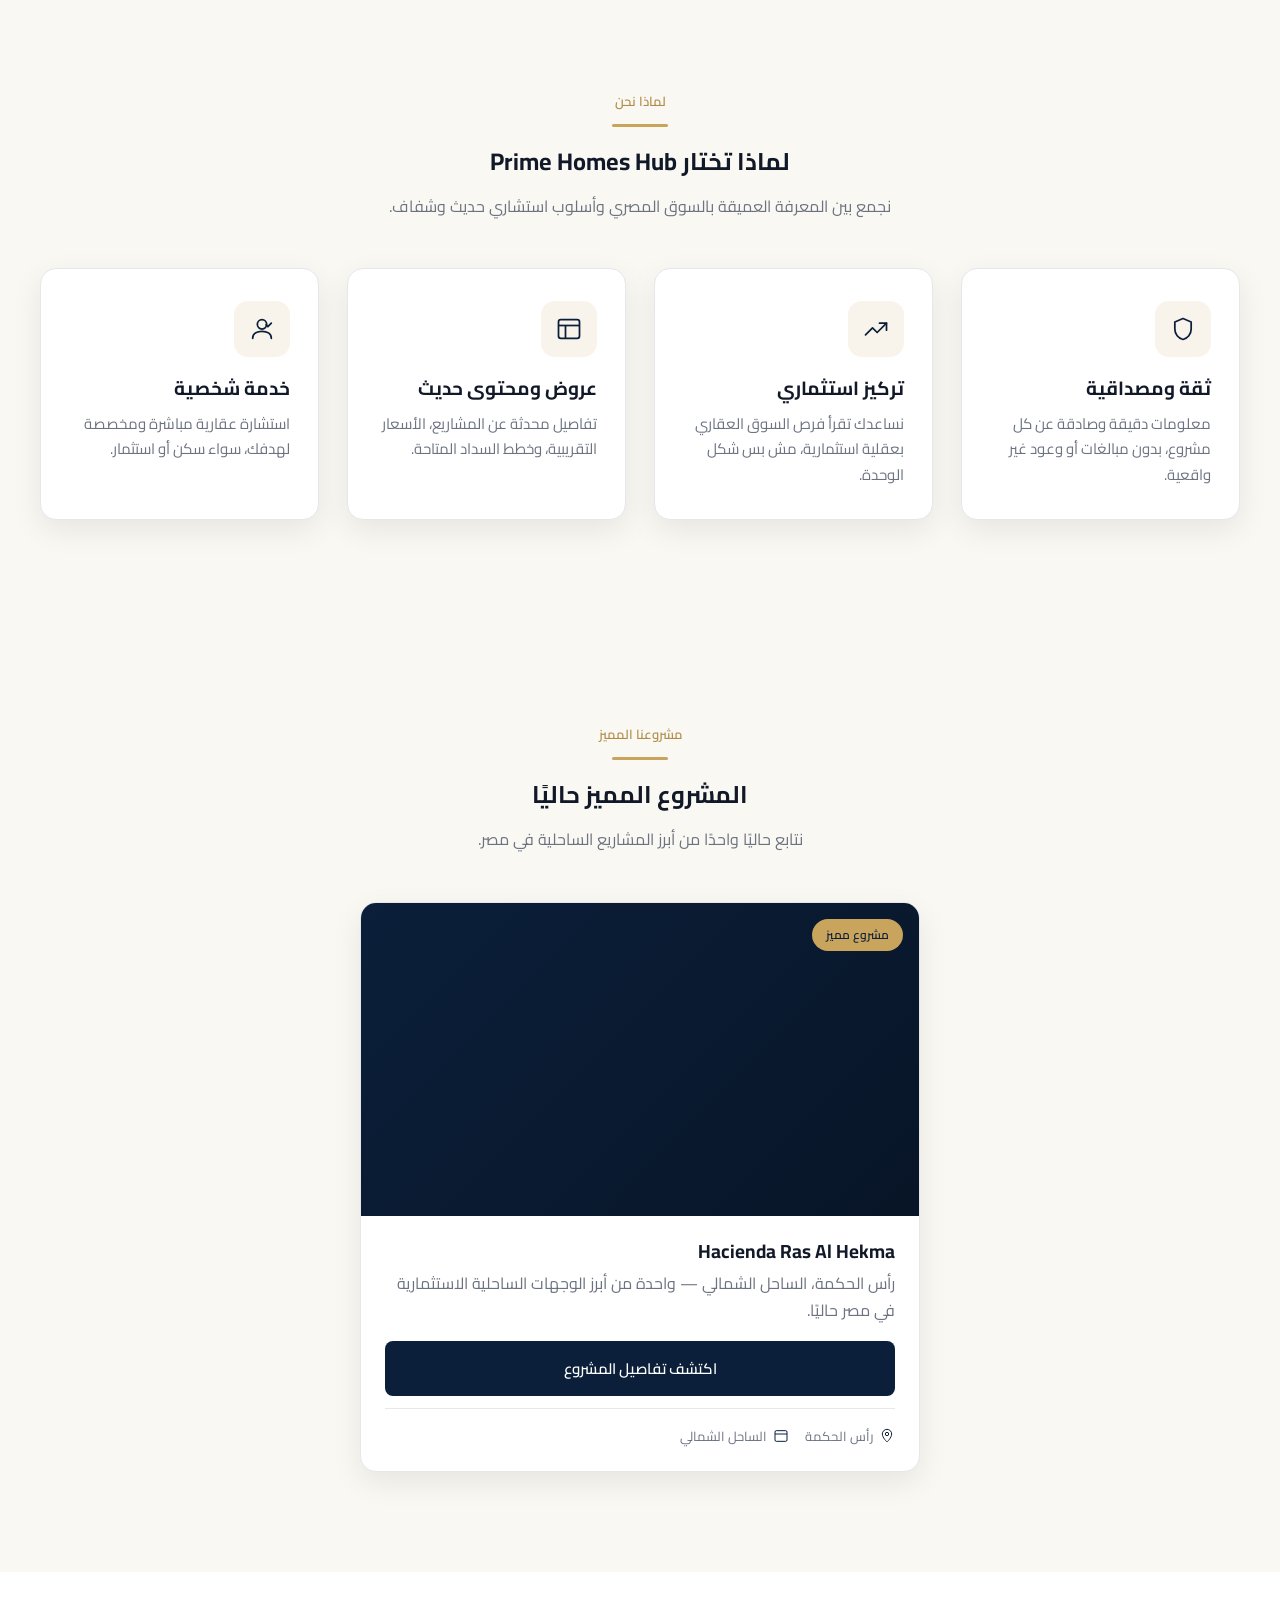
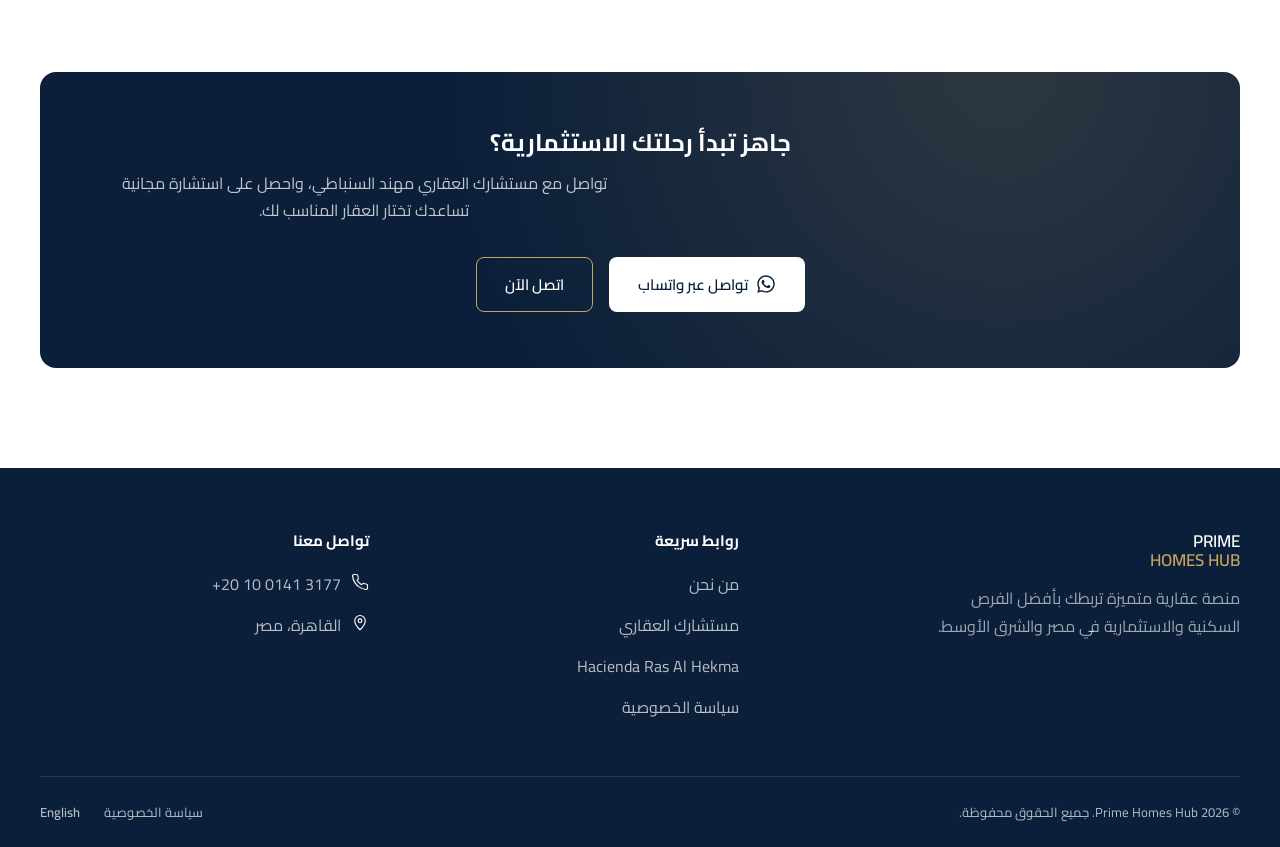
==== commit 969bf561: "Update bilingual content and styling" ====
--- a/index.html
+++ b/index.html
@@ -291,14 +291,9 @@
 
       <div class="footer-col">
         <h4>تواصل معنا</h4>
-        <!-- TODO: استبدال البريد الإلكتروني التالي بالبريد النهائي -->
         <div class="contact-item">
           <svg class="icon icon-white" viewBox="0 0 24 24"><path d="M22 16.92v3a2 2 0 01-2.18 2 19.8 19.8 0 01-8.63-3.07 19.5 19.5 0 01-6-6A19.8 19.8 0 012.12 4.18 2 2 0 014.11 2h3a2 2 0 012 1.72c.12.9.32 1.78.6 2.63a2 2 0 01-.45 2.11L8.09 9.63a16 16 0 006 6l1.17-1.17a2 2 0 012.11-.45c.85.28 1.73.48 2.63.6A2 2 0 0122 16.92z" stroke-linecap="round" stroke-linejoin="round"/></svg>
           <span dir="ltr">+20 10 0141 3177</span>
-        </div>
-        <div class="contact-item">
-          <svg class="icon icon-white" viewBox="0 0 24 24"><rect x="2" y="4" width="20" height="16" rx="2"/><path d="M2 7l10 6 10-6" stroke-linecap="round" stroke-linejoin="round"/></svg>
-          <span>info@primehomeshub.com</span>
         </div>
         <div class="contact-item">
           <svg class="icon icon-white" viewBox="0 0 24 24"><path d="M12 21s7-6.5 7-12a7 7 0 10-14 0c0 5.5 7 12 7 12z"/><circle cx="12" cy="9" r="2.5"/></svg>
--- a/css/style.css
+++ b/css/style.css
@@ -837,6 +837,12 @@
 .amenity-card h3{ font-size:16.5px; margin-bottom:8px; }
 .amenity-card p{ font-size:13.5px; margin:0; line-height:1.6; }
 .amenities-note{ text-align:center; color:var(--muted); margin-top:36px; }
+.plus-suffix{
+  display:inline-block;
+  direction:ltr;
+  unicode-bidi:isolate;
+  margin-inline-start:2px;
+}
 
 /* ---------- Gallery ---------- */
 .gallery-carousel{ position:relative; max-width:900px; margin-inline:auto; }
@@ -996,6 +1002,14 @@
 .footer-col a:hover{ color:var(--gold); }
 .footer-col .contact-item{ display:flex; align-items:flex-start; gap:10px; margin-bottom:14px; }
 .footer-col .contact-item .icon{ width:18px; height:18px; margin-top:2px; }
+
+.footer-disclaimer{
+  border-top:1px solid rgba(255,255,255,0.12);
+  padding-block:24px;
+  font-size:12px;
+  line-height:1.9;
+  color:rgba(255,255,255,0.45);
+}
 
 .footer-bottom{
   border-top:1px solid rgba(255,255,255,0.12);
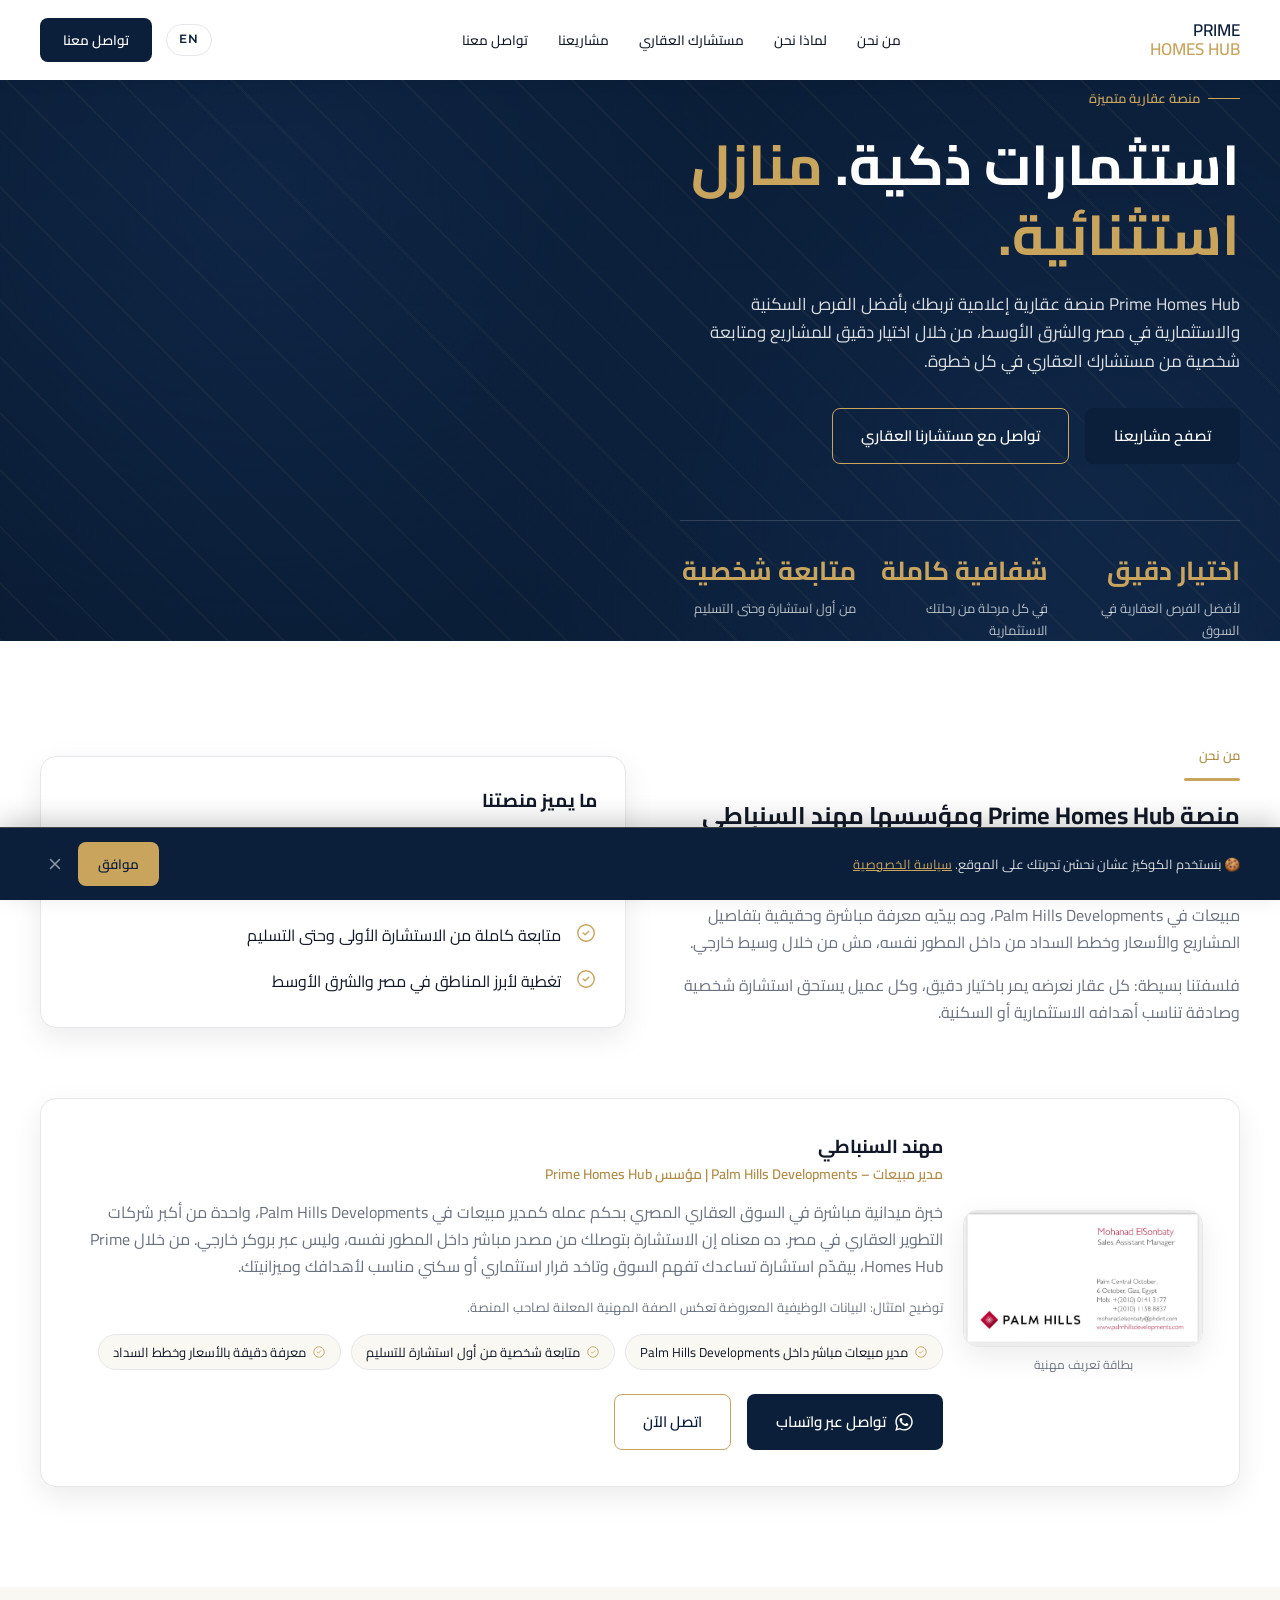
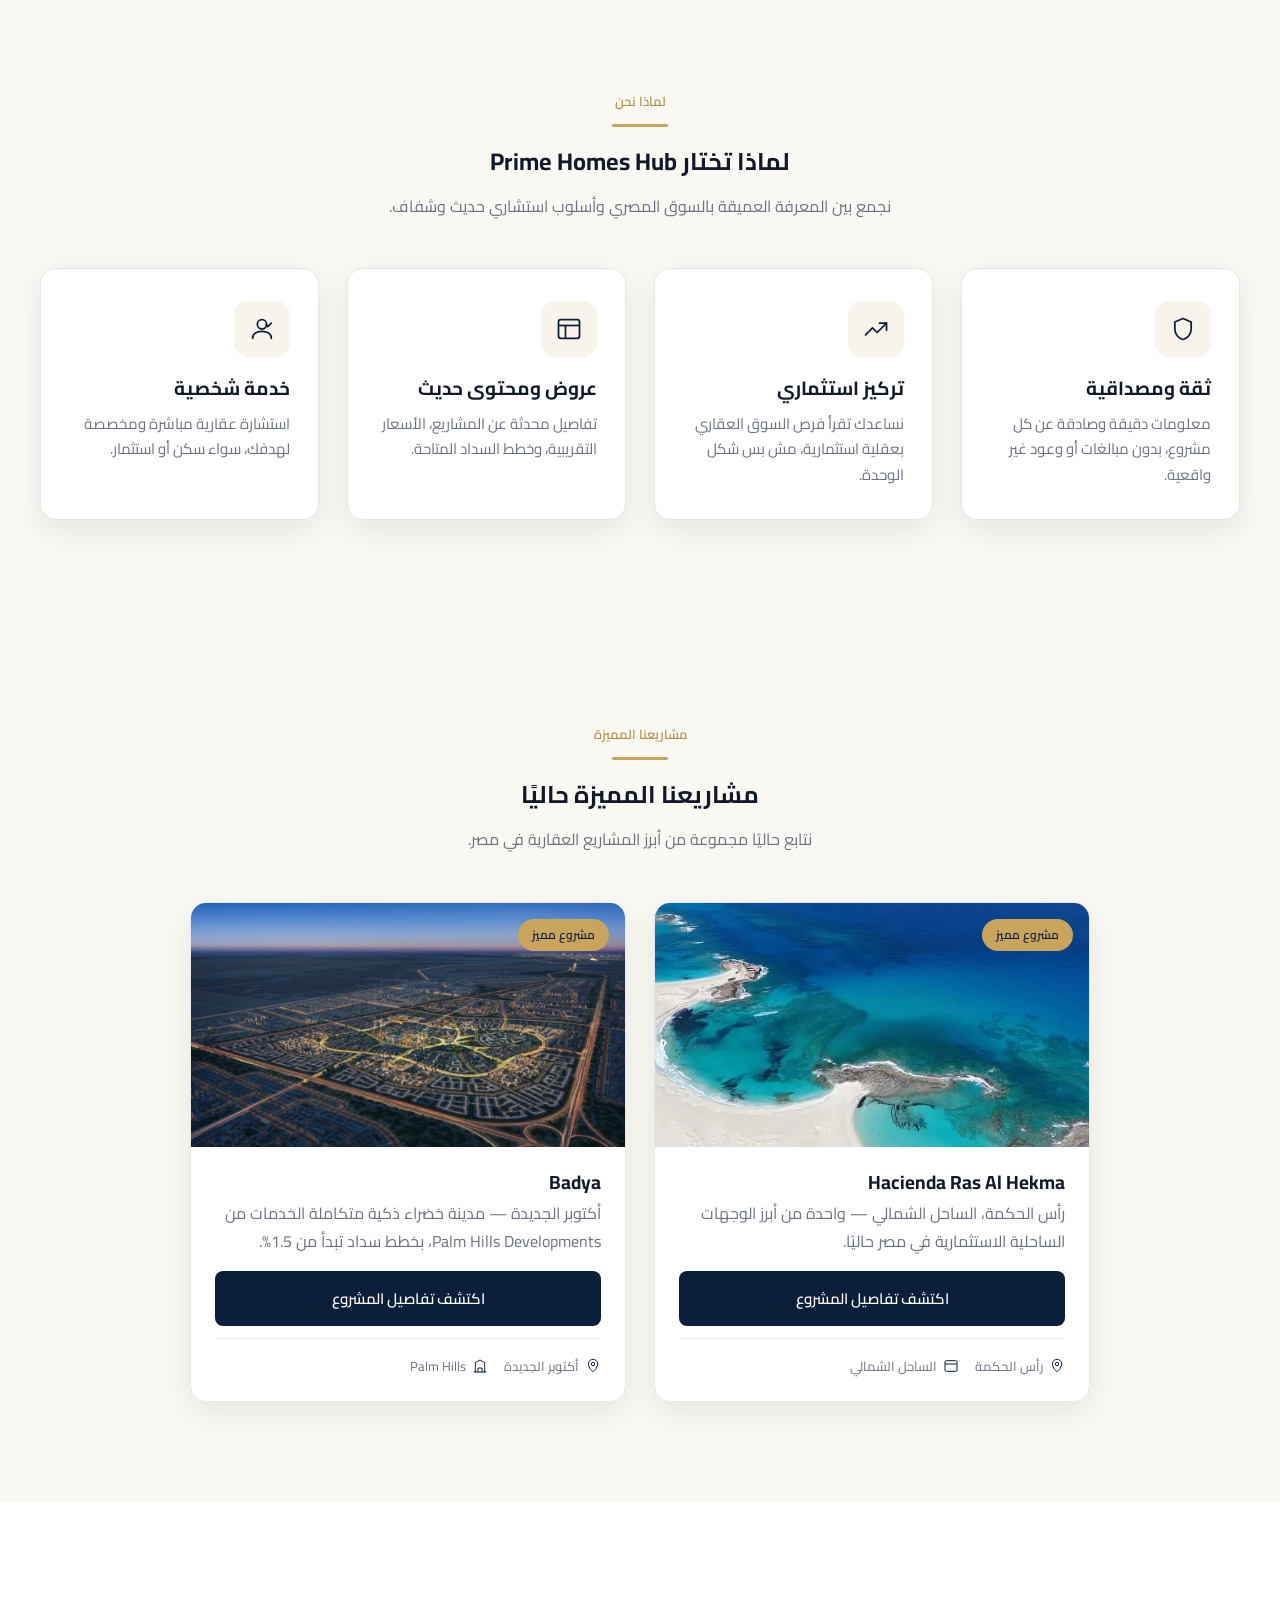
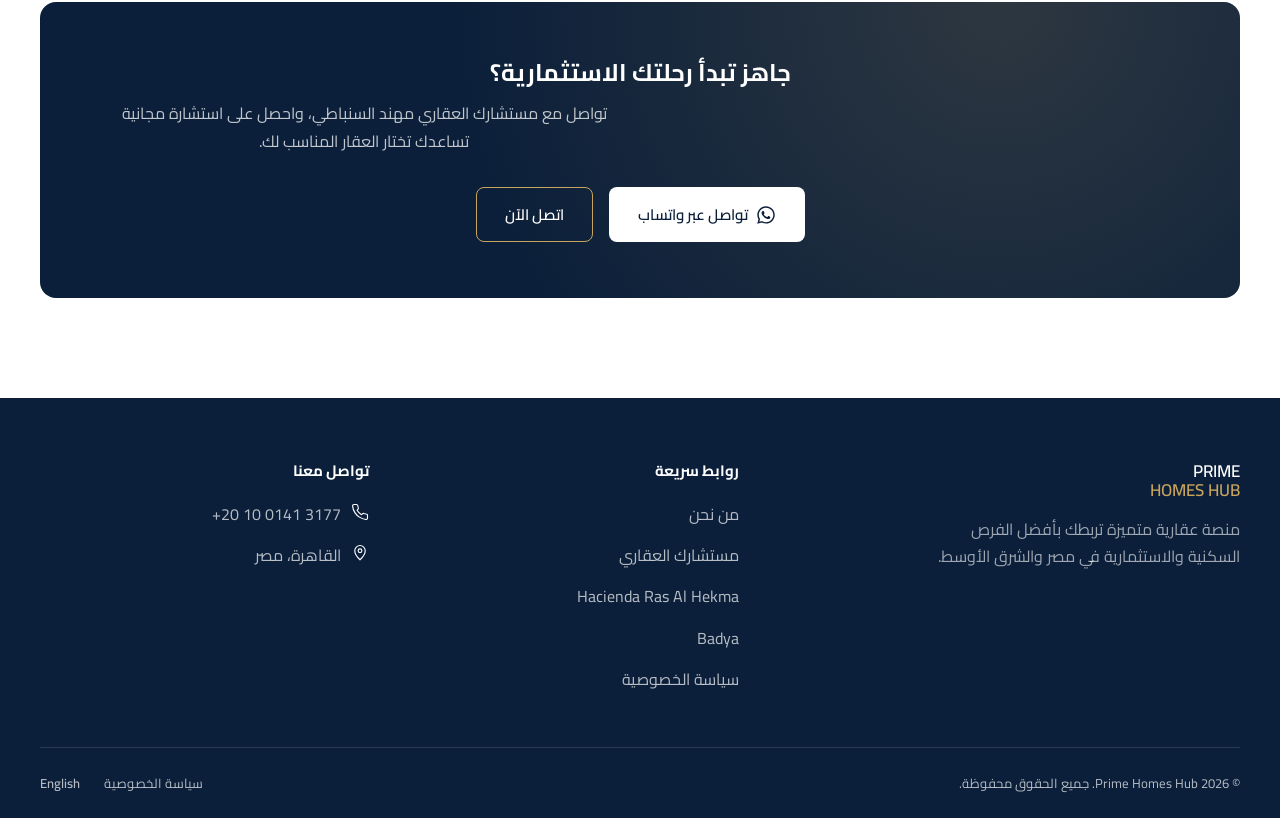
==== commit 56bea51d: "Add Badya landing page (AR/EN) and feature it on the homepage New bilingual Badya page with an inter" ====
--- a/index.html
+++ b/index.html
@@ -219,19 +219,19 @@
   </div>
 </section>
 
-<!-- ================= FEATURED PROJECT ================= -->
+<!-- ================= FEATURED PROJECTS ================= -->
 <section id="projects" class="section section-alt">
   <div class="container">
     <div class="section-head center">
-      <span class="section-tag">مشروعنا المميز</span>
+      <span class="section-tag">مشاريعنا المميزة</span>
       <div class="divider-gold"></div>
-      <h2>المشروع المميز حاليًا</h2>
-      <p>نتابع حاليًا واحدًا من أبرز المشاريع الساحلية في مصر.</p>
-    </div>
-
-    <div style="max-width:560px;margin-inline:auto;">
+      <h2>مشاريعنا المميزة حاليًا</h2>
+      <p>نتابع حاليًا مجموعة من أبرز المشاريع العقارية في مصر.</p>
+    </div>
+
+    <div class="grid grid-2" style="max-width:900px;margin-inline:auto;">
       <div class="property-card">
-        <div class="thumb">
+        <div class="thumb" style="background-image:url('images/hacienda-ras-al-hekma-cover.webp');background-size:cover;background-position:center;">
           <span class="badge">مشروع مميز</span>
         </div>
         <div class="body">
@@ -250,6 +250,27 @@
           </div>
         </div>
       </div>
+
+      <div class="property-card">
+        <div class="thumb" style="background-image:url('images/Badya%20Cover%20page.jpeg');background-size:cover;background-position:center;">
+          <span class="badge">مشروع مميز</span>
+        </div>
+        <div class="body">
+          <h3>Badya</h3>
+          <p style="margin-bottom:16px;">أكتوبر الجديدة — مدينة خضراء ذكية متكاملة الخدمات من Palm Hills Developments، بخطط سداد تبدأ من 1.5%.</p>
+          <a href="badya.html" class="btn btn-primary btn-block">اكتشف تفاصيل المشروع</a>
+          <div class="meta">
+            <span>
+              <svg class="icon" viewBox="0 0 24 24"><path d="M12 21s7-6.5 7-12a7 7 0 10-14 0c0 5.5 7 12 7 12z"/><circle cx="12" cy="9" r="2.5"/></svg>
+              أكتوبر الجديدة
+            </span>
+            <span>
+              <svg class="icon" viewBox="0 0 24 24"><path d="M3 21h18M5 21V7l7-4 7 4v14M9 21v-6h6v6" stroke-linecap="round" stroke-linejoin="round"/></svg>
+              Palm Hills
+            </span>
+          </div>
+        </div>
+      </div>
     </div>
   </div>
 </section>
@@ -285,6 +306,7 @@
           <li><a href="index.html#about">من نحن</a></li>
           <li><a href="index.html#consultant">مستشارك العقاري</a></li>
           <li><a href="hacienda-ras-al-hekma.html">Hacienda Ras Al Hekma</a></li>
+          <li><a href="badya.html">Badya</a></li>
           <li><a href="privacy-policy.html">سياسة الخصوصية</a></li>
         </ul>
       </div>
--- a/css/style.css
+++ b/css/style.css
@@ -541,6 +541,28 @@
   font-size:12.5px;
   text-align:center;
   margin:14px 0 0;
+}
+
+/* dual-CTA hero variant (WhatsApp + a second offer/anchor button side by side) */
+.hero-offer-cta-row{ display:flex; flex-wrap:wrap; gap:12px; }
+.hero-offer-cta-row .btn{ flex:1 1 190px; }
+.offer-cta{ position:relative; }
+.offer-badge{
+  position:absolute;
+  top:-13px;
+  inset-inline-end:12px;
+  background:#D64545;
+  color:var(--white);
+  font-size:11px;
+  font-weight:700;
+  padding:5px 12px;
+  border-radius:50px;
+  box-shadow:0 4px 10px rgba(0,0,0,0.25);
+  white-space:nowrap;
+}
+@media (max-width:640px){
+  .hero-offer-cta-row{ gap:10px; }
+  .offer-badge{ font-size:10px; padding:4px 10px; top:-11px; }
 }
 
 /* small page hero (privacy / thank-you sub-pages) */
@@ -943,13 +965,16 @@
 .form-row input:focus,
 .form-row select:focus{ outline:none; border-color:var(--gold); }
 .form-row select option{ color:var(--text); }
-.lead-submit{
-  margin-top:6px;
+.lead-submit{ margin-top:6px; }
+
+.lead-submit,
+.btn-gold{
   background:var(--gold);
   color:var(--primary);
   border-color:var(--gold);
 }
-.lead-submit:hover{
+.lead-submit:hover,
+.btn-gold:hover{
   background:#d7b57a;
   color:var(--primary);
   border-color:#d7b57a;
@@ -1244,6 +1269,171 @@
   .cookie-banner-agree{ padding:8px 16px; font-size:13px; }
 }
 
+/* ---------- Value by the Years calculator ---------- */
+.calculator-panel{
+  background:var(--white);
+  border:1px solid var(--border);
+  border-radius:var(--radius-card);
+  box-shadow:var(--shadow-card);
+  padding:28px 20px;
+  max-width:860px;
+  margin-inline:auto;
+}
+@media (min-width:768px){ .calculator-panel{ padding:40px; } }
+
+.calc-step{ margin-bottom:30px; }
+.calc-step:last-of-type{ margin-bottom:0; }
+.calc-step-label{
+  display:flex;
+  align-items:center;
+  gap:10px;
+  font-weight:700;
+  color:var(--primary);
+  margin-bottom:16px;
+  font-size:15px;
+}
+.calc-step-num{
+  width:26px;
+  height:26px;
+  border-radius:50%;
+  background:var(--gold);
+  color:var(--primary);
+  display:flex;
+  align-items:center;
+  justify-content:center;
+  font-size:13px;
+  font-weight:700;
+  flex-shrink:0;
+}
+
+.calc-options{ display:grid; grid-template-columns:repeat(2,1fr); gap:10px; }
+@media (min-width:640px){ .calc-options{ grid-template-columns:repeat(5,1fr); } }
+.calc-options.calc-options-2{ grid-template-columns:1fr; }
+@media (min-width:640px){ .calc-options.calc-options-2{ grid-template-columns:repeat(2,1fr); } }
+.calc-options.calc-options-4{ grid-template-columns:repeat(2,1fr); }
+@media (min-width:480px){ .calc-options.calc-options-4{ grid-template-columns:repeat(4,1fr); } }
+
+.calc-option{
+  background:var(--background);
+  border:1.5px solid var(--border);
+  border-radius:12px;
+  padding:14px 10px;
+  text-align:center;
+  cursor:pointer;
+  transition:all .2s ease;
+  font:inherit;
+  color:inherit;
+  width:100%;
+}
+.calc-option:hover{ border-color:var(--gold); }
+.calc-option.active{
+  border-color:var(--gold);
+  background:rgba(200,164,93,0.1);
+  box-shadow:0 0 0 1px var(--gold);
+}
+.calc-option .opt-title{ font-weight:700; color:var(--text); font-size:14px; }
+.calc-option .opt-sub{ font-size:12px; color:var(--muted); margin-top:4px; }
+.calc-option.active .opt-title{ color:var(--primary); }
+
+.calc-plan-option{
+  background:var(--background);
+  border:1.5px solid var(--border);
+  border-radius:12px;
+  padding:16px;
+  cursor:pointer;
+  transition:all .2s ease;
+  text-align:start;
+  font:inherit;
+  color:inherit;
+  width:100%;
+}
+.calc-plan-option:hover{ border-color:var(--gold); }
+.calc-plan-option.active{
+  border-color:var(--gold);
+  background:rgba(200,164,93,0.1);
+  box-shadow:0 0 0 1px var(--gold);
+}
+.calc-plan-option .plan-title{ font-weight:700; color:var(--text); margin-bottom:6px; }
+.calc-plan-option .plan-detail{ font-size:13px; color:var(--muted); line-height:1.6; }
+/* payment-schedule text mixes Arabic words with chained "1.5% + 1.5% + ..." numbers --
+   forcing dir="ltr" on it (in markup) keeps that numeric run from reordering under the
+   page's RTL base direction; this just re-aligns it back to the card's reading side. */
+html[lang="ar"] .plan-detail[dir="ltr"]{ text-align:right; }
+
+.calc-result{
+  margin-top:32px;
+  background:var(--primary);
+  border-radius:14px;
+  padding:26px 22px;
+  text-align:center;
+  position:relative;
+  overflow:hidden;
+}
+.calc-result::before{
+  content:"";
+  position:absolute;
+  inset:0;
+  background:radial-gradient(circle at 80% 0%, rgba(200,164,93,0.18), transparent 55%);
+}
+.calc-result > *{ position:relative; z-index:1; }
+.calc-discount-badge{
+  display:inline-block;
+  background:var(--gold);
+  color:var(--primary);
+  font-weight:700;
+  font-size:13px;
+  padding:6px 16px;
+  border-radius:50px;
+  margin-bottom:14px;
+}
+.calc-base-price{
+  color:rgba(255,255,255,0.55);
+  text-decoration:line-through;
+  font-size:15px;
+  margin-bottom:6px;
+}
+.calc-base-price.no-discount{ text-decoration:none; }
+.calc-final-price{
+  font-family:var(--font-en-head);
+  font-weight:700;
+  font-size:34px;
+  color:var(--white);
+}
+html[lang="ar"] .calc-final-price{ font-family:var(--font-ar); }
+.calc-final-price small{ font-size:16px; font-weight:500; color:var(--gold); }
+.calc-savings{ color:var(--gold); font-size:14px; margin-top:10px; }
+
+.calc-stats{
+  display:grid;
+  grid-template-columns:repeat(2,1fr);
+  gap:12px;
+  margin-top:24px;
+  padding-top:20px;
+  border-top:1px solid rgba(255,255,255,0.15);
+}
+.calc-stat-num{
+  font-family:var(--font-en-head);
+  font-weight:700;
+  font-size:18px;
+  color:var(--white);
+}
+html[lang="ar"] .calc-stat-num{ font-family:var(--font-ar); }
+.calc-stat-label{ font-size:12px; color:rgba(255,255,255,0.65); margin-top:4px; }
+
+.calc-teaser{
+  margin-top:18px;
+  background:rgba(255,255,255,0.06);
+  border:1px solid rgba(200,164,93,0.4);
+  border-radius:10px;
+  padding:12px 16px;
+  font-size:13px;
+  line-height:1.6;
+  color:rgba(255,255,255,0.85);
+}
+
+.calc-result-cta{ margin-top:22px; display:flex; flex-wrap:wrap; gap:12px; }
+.calc-result-cta .btn{ flex:1 1 190px; }
+
 /* ---------- Utilities ---------- */
 .mt-0{ margin-top:0; }
 .text-center{ text-align:center; }
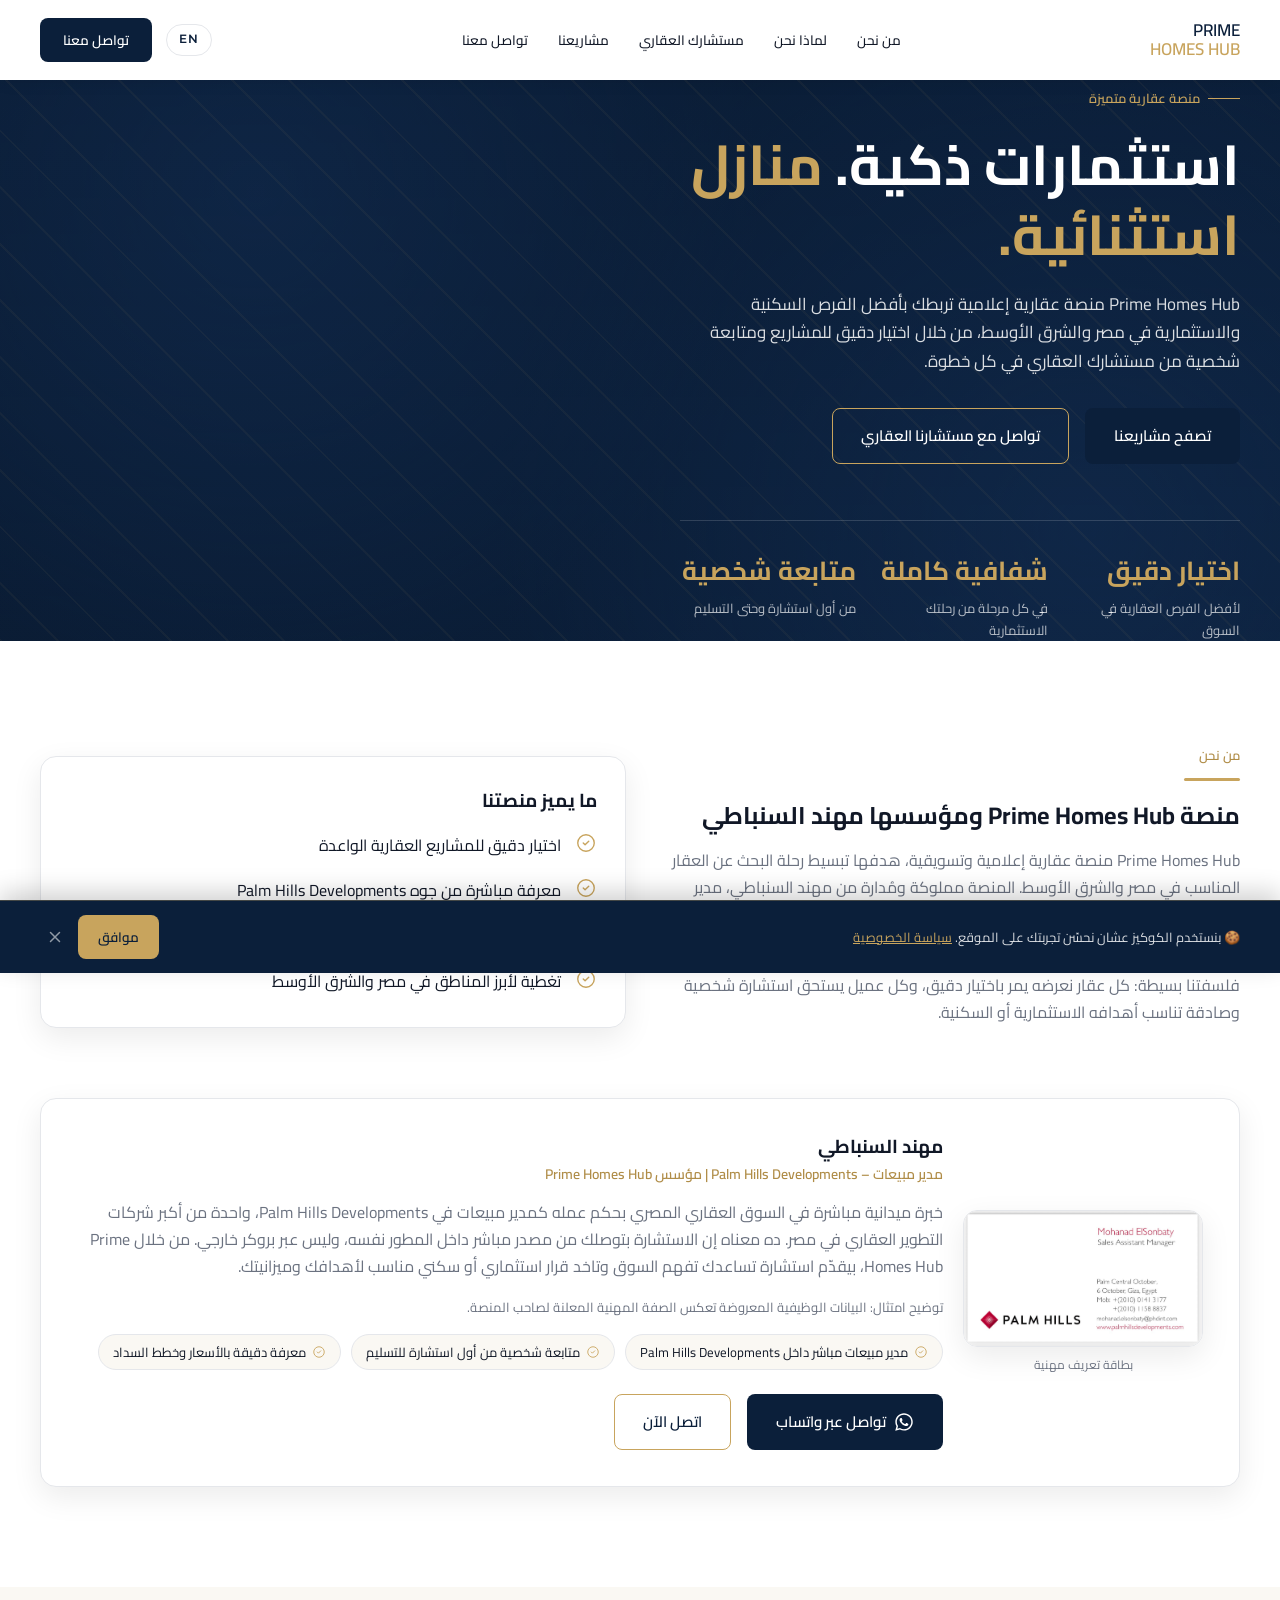
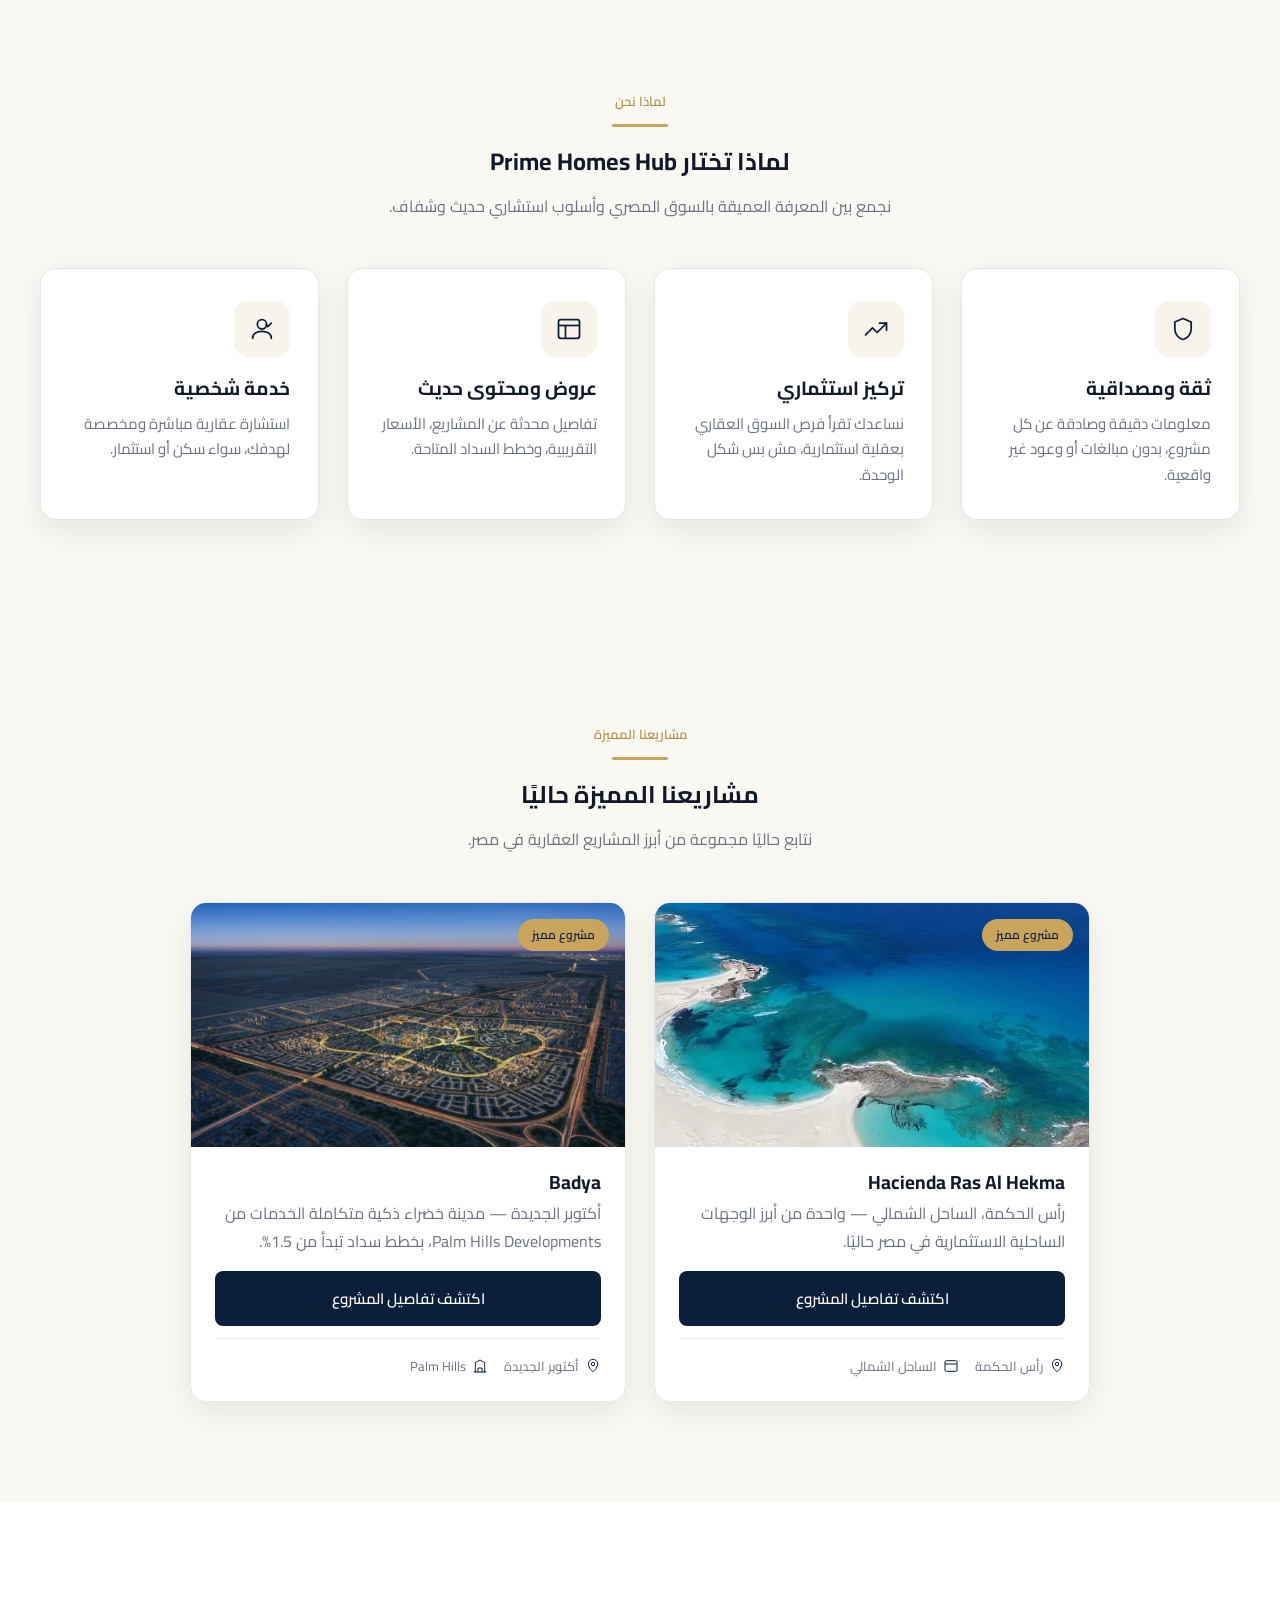
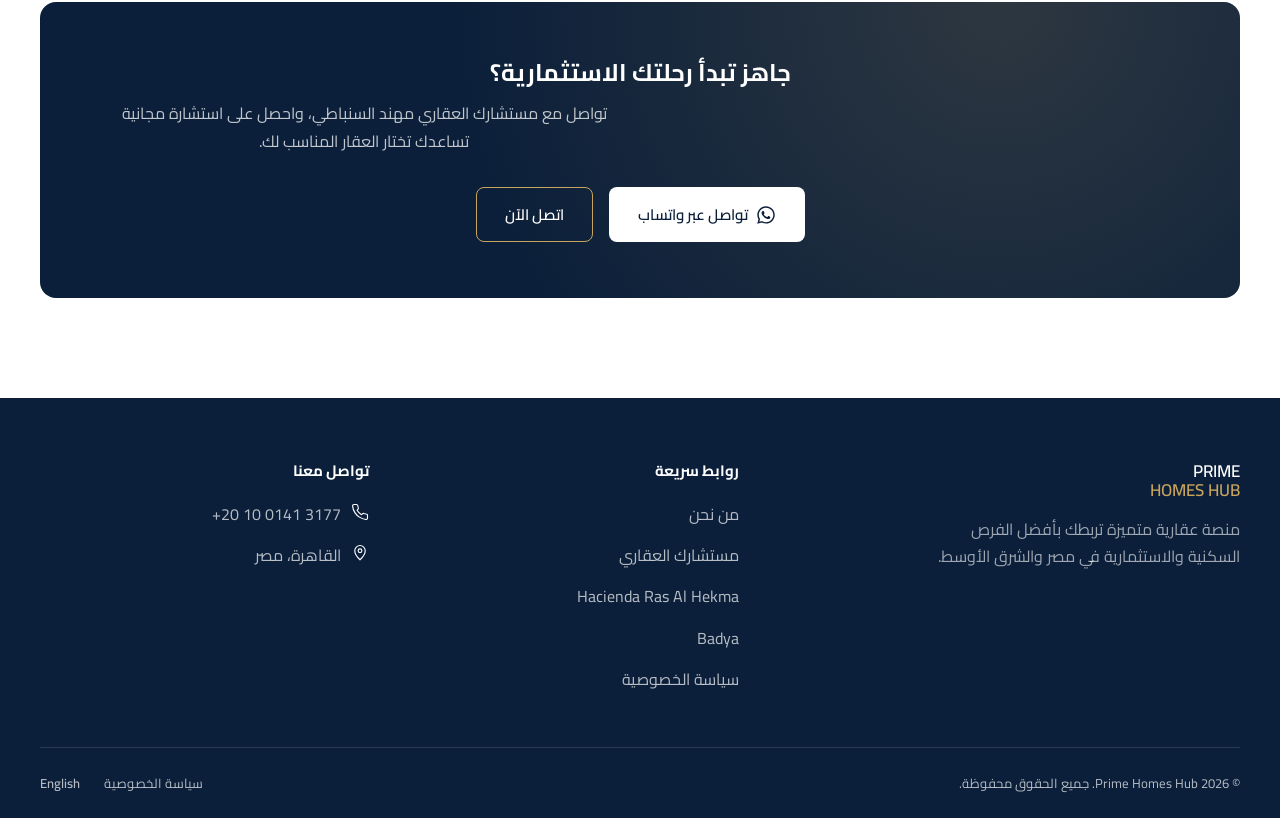
==== commit 2dacd265: "Cookie banner: hide again whenever the hero scrolls back into view Previously the hero-visibility ch" ====
--- a/index.html
+++ b/index.html
@@ -13,7 +13,7 @@
 <title>Prime Homes Hub | منصة عقارية متميزة في مصر</title>
 <meta name="description" content="Prime Homes Hub منصة عقارية متميزة تربطك بأفضل الفرص السكنية والاستثمارية في مصر والشرق الأوسط، بإشراف المستشار العقاري مهند السنباطي.">
 <link rel="icon" href="images/favicon.svg" type="image/svg+xml">
-<link rel="stylesheet" href="css/style.css">
+<link rel="stylesheet" href="css/style.css?v=20260820b">
 </head>
 <body>
 <!-- Google Tag Manager (noscript) -->
@@ -334,6 +334,6 @@
   </div>
 </footer>
 
-<script src="js/main.js" defer></script>
+<script src="js/main.js?v=20260820b" defer></script>
 </body>
 </html>
--- a/css/style.css
+++ b/css/style.css
@@ -1172,6 +1172,8 @@
   Mobile-only persistent WhatsApp CTA, fixed to the bottom of the viewport so the
   action is visible without scrolling. --cta-bar-offset lets a future cookie-notice
   banner push this bar upward (set the variable on :root) instead of covering it.
+  Stays off-screen (translateY) until js/main.js reveals it once the hero has
+  scrolled out of view, so it doesn't compete with the hero's own CTA buttons.
 */
 :root{ --cta-bar-offset:0px; }
 
@@ -1185,8 +1187,10 @@
   border-top:1px solid var(--border);
   box-shadow:0 -6px 20px rgba(0,0,0,0.1);
   padding:12px 16px calc(12px + env(safe-area-inset-bottom));
-  transition:bottom .25s ease;
-}
+  transition:bottom .25s ease, transform .3s ease;
+  transform:translateY(120%);
+}
+.mobile-cta-bar.is-visible{ transform:translateY(0); }
 .mobile-cta-bar .btn{ width:100%; padding:13px 20px; }
 .mobile-cta-bar .icon{ width:18px; height:18px; stroke:currentColor; }
 
@@ -1264,9 +1268,11 @@
 .cookie-banner-close:hover{ color:var(--white); }
 .cookie-banner-close svg{ width:18px; height:18px; }
 @media (max-width:480px){
-  .cookie-banner{ padding-block:12px; }
+  .cookie-banner{ padding-block:8px; }
+  .cookie-banner .container{ gap:8px 12px; }
   .cookie-banner-text{ font-size:12.5px; }
-  .cookie-banner-agree{ padding:8px 16px; font-size:13px; }
+  .cookie-banner-agree{ padding:6px 14px; font-size:13px; }
+  .cookie-banner-close{ padding:4px; }
 }
 
 /* ---------- Value by the Years calculator ---------- */
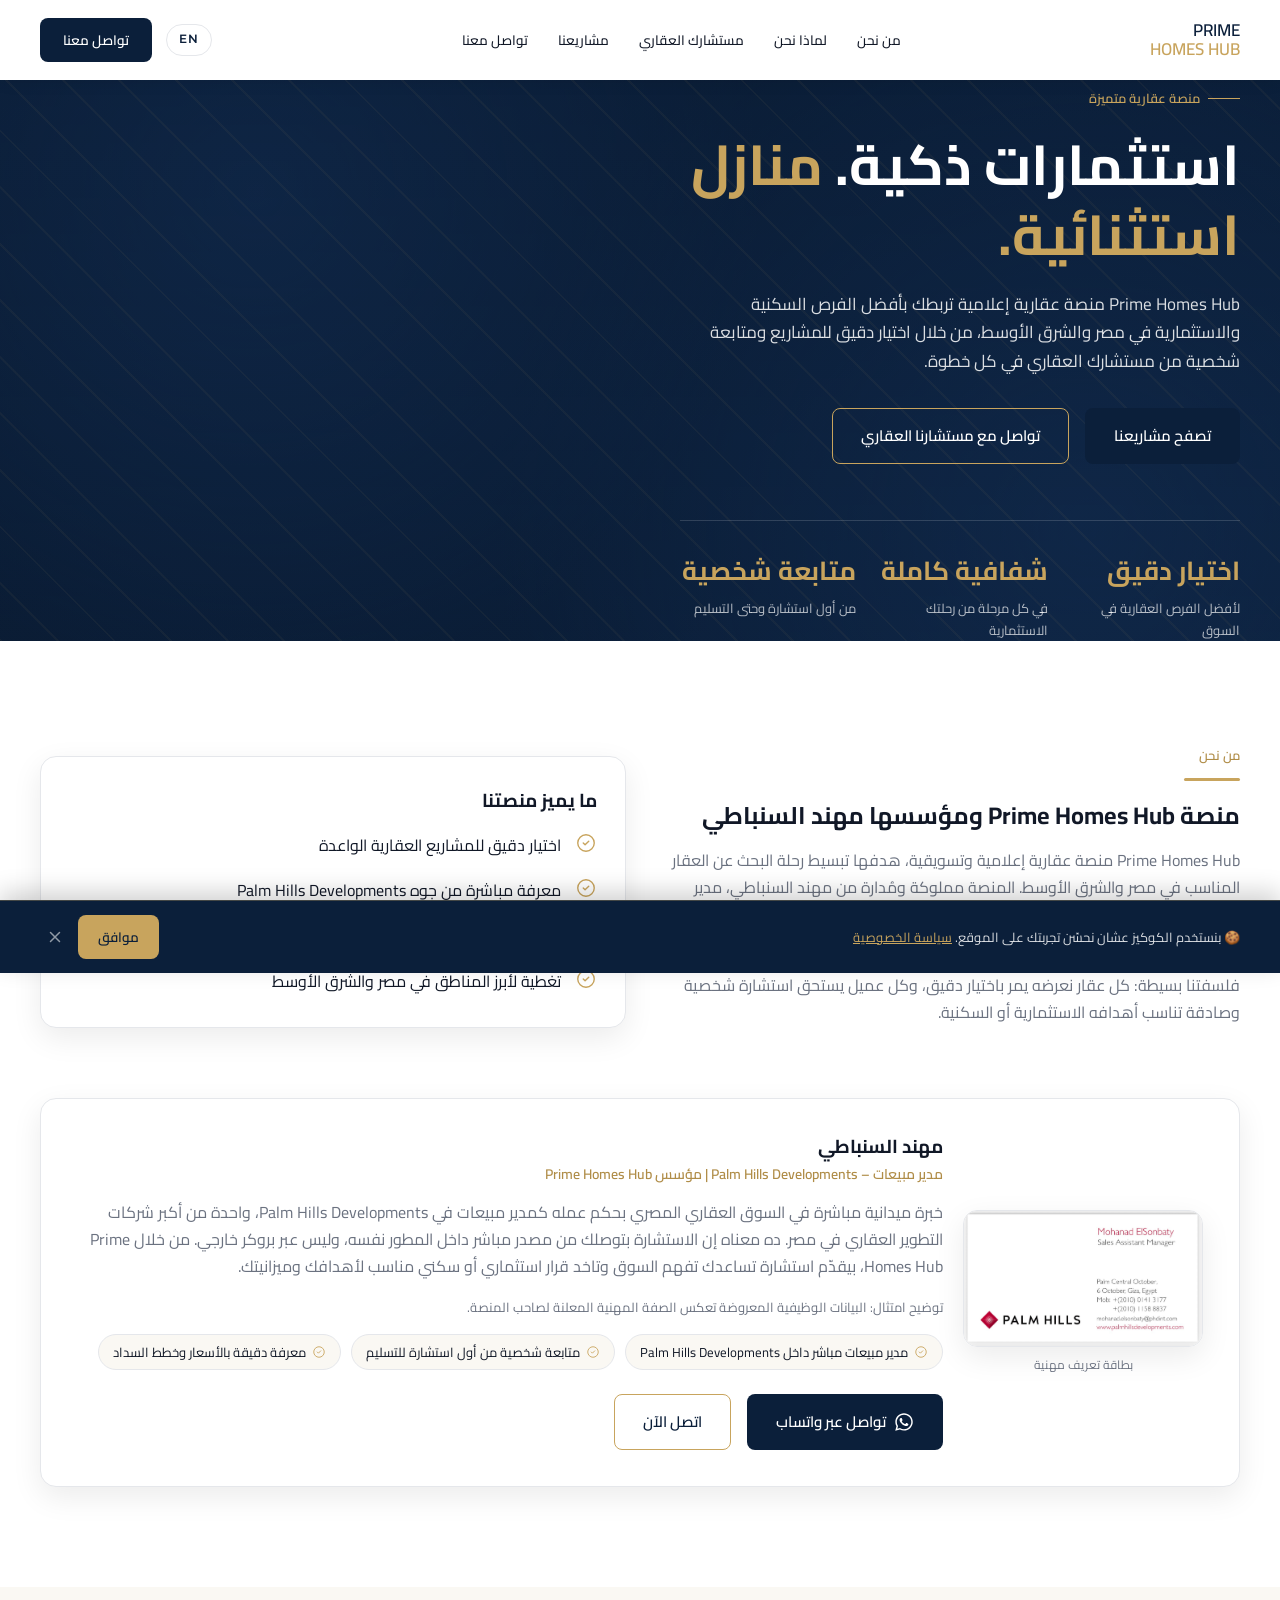
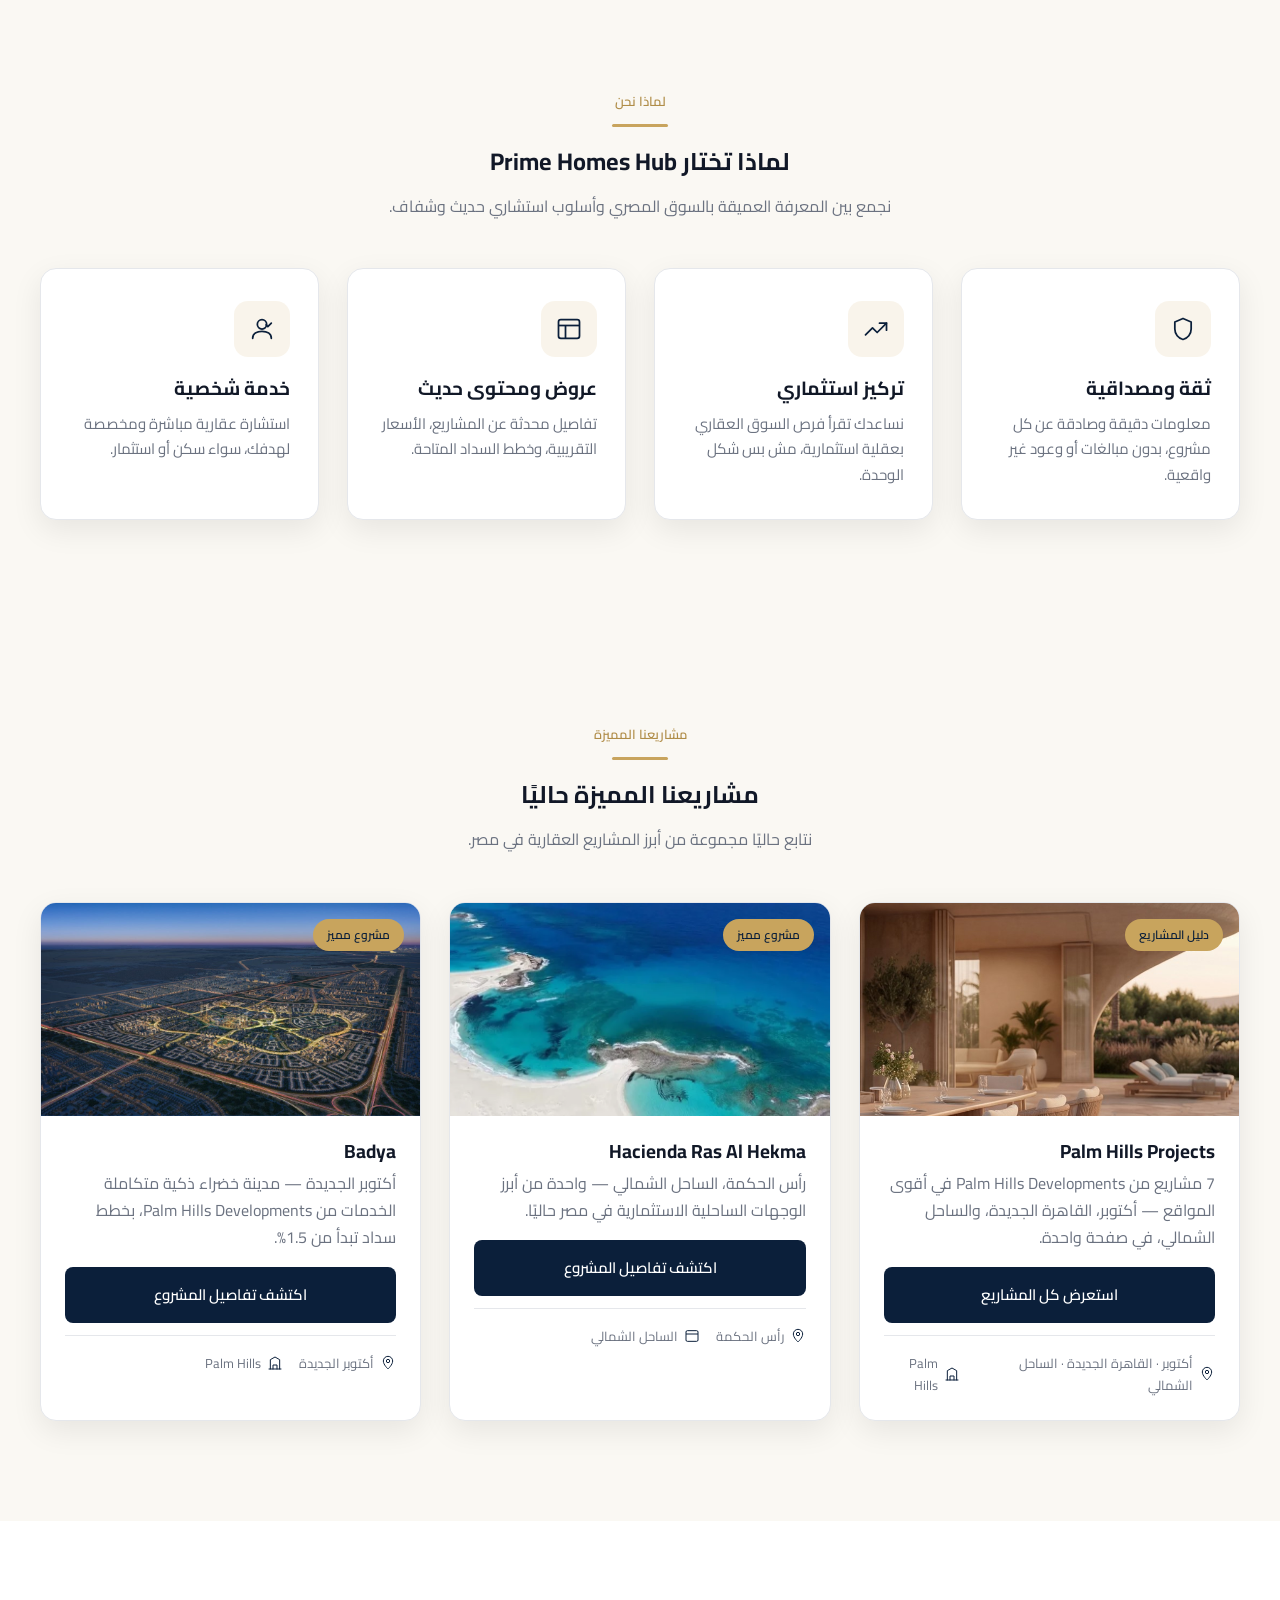
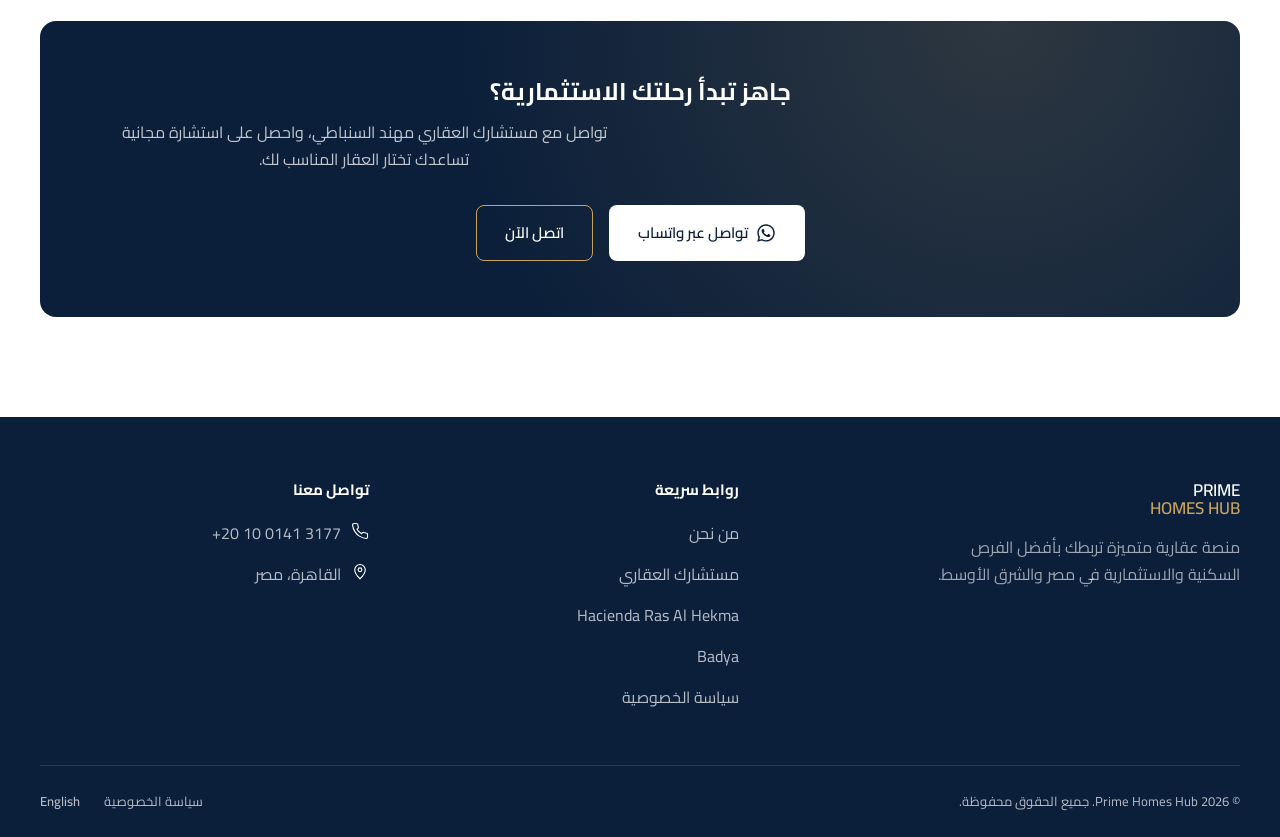
==== commit e2abfef6: "Preserve scroll section on language switch; add Palm Hills Projects card to homepage Language toggle" ====
--- a/index.html
+++ b/index.html
@@ -13,7 +13,7 @@
 <title>Prime Homes Hub | منصة عقارية متميزة في مصر</title>
 <meta name="description" content="Prime Homes Hub منصة عقارية متميزة تربطك بأفضل الفرص السكنية والاستثمارية في مصر والشرق الأوسط، بإشراف المستشار العقاري مهند السنباطي.">
 <link rel="icon" href="images/favicon.svg" type="image/svg+xml">
-<link rel="stylesheet" href="css/style.css?v=20260820b">
+<link rel="stylesheet" href="css/style.css?v=20260822">
 </head>
 <body>
 <!-- Google Tag Manager (noscript) -->
@@ -229,7 +229,28 @@
       <p>نتابع حاليًا مجموعة من أبرز المشاريع العقارية في مصر.</p>
     </div>
 
-    <div class="grid grid-2" style="max-width:900px;margin-inline:auto;">
+    <div class="grid grid-3">
+      <div class="property-card">
+        <div class="thumb" style="background-image:url('images/palm-hills-projects-cover.jpg');background-size:cover;background-position:center;">
+          <span class="badge">دليل المشاريع</span>
+        </div>
+        <div class="body">
+          <h3>Palm Hills Projects</h3>
+          <p style="margin-bottom:16px;">7 مشاريع من Palm Hills Developments في أقوى المواقع — أكتوبر، القاهرة الجديدة، والساحل الشمالي، في صفحة واحدة.</p>
+          <a href="palm-hills-projects.html" class="btn btn-primary btn-block">استعرض كل المشاريع</a>
+          <div class="meta">
+            <span>
+              <svg class="icon" viewBox="0 0 24 24"><path d="M12 21s7-6.5 7-12a7 7 0 10-14 0c0 5.5 7 12 7 12z"/><circle cx="12" cy="9" r="2.5"/></svg>
+              أكتوبر · القاهرة الجديدة · الساحل الشمالي
+            </span>
+            <span>
+              <svg class="icon" viewBox="0 0 24 24"><path d="M3 21h18M5 21V7l7-4 7 4v14M9 21v-6h6v6" stroke-linecap="round" stroke-linejoin="round"/></svg>
+              Palm Hills
+            </span>
+          </div>
+        </div>
+      </div>
+
       <div class="property-card">
         <div class="thumb" style="background-image:url('images/hacienda-ras-al-hekma-cover.webp');background-size:cover;background-position:center;">
           <span class="badge">مشروع مميز</span>
@@ -334,6 +355,6 @@
   </div>
 </footer>
 
-<script src="js/main.js?v=20260820b" defer></script>
+<script src="js/main.js?v=20260822" defer></script>
 </body>
 </html>
--- a/css/style.css
+++ b/css/style.css
@@ -248,6 +248,10 @@
   padding:10px 22px;
   font-size:13.5px;
 }
+
+/* Keeps any #anchor jump (in-page nav links, or the language switch landing
+   on the same section) from sliding the section's top under the sticky navbar. */
+section[id]{ scroll-margin-top:80px; }
 .lang-switch:hover{ border-color:var(--gold); color:var(--gold-dark); }
 
 /* mobile nav toggle (pure CSS checkbox hack) */
@@ -471,8 +475,14 @@
   .navbar .container{ height:64px; }
   .mobile-menu{ top:64px; }
   .nav-backdrop{ top:64px; }
+  section[id]{ scroll-margin-top:64px; }
 
   .hero{ min-height:0; align-items:flex-start; padding-top:20px; }
+  /* Only heroes that actually have the scroll-down arrow need the extra
+     room -- the hero has no min-height on mobile, so its box ends right
+     where the content does, and the arrow's absolute bottom:16px would
+     otherwise land on top of the hero's own last line of content. */
+  .hero:has(.hero-scroll-cta){ padding-bottom:76px; }
   .hero-eyebrow{ margin-bottom:10px; font-size:11.5px; }
   .developer-badge{ padding:6px 12px; font-size:12px; margin-bottom:12px; }
   .hero h1{ font-size:27px; margin-bottom:8px; }
@@ -542,6 +552,65 @@
   text-align:center;
   margin:14px 0 0;
 }
+
+/* scroll-down indicator (hero variant with no CTA button, just a bouncing
+   arrow anchored to a section further down the page) */
+.hero-scroll-cta{
+  position:absolute;
+  bottom:28px;
+  inset-inline-start:50%;
+  transform:translateX(-50%);
+  display:flex;
+  align-items:center;
+  justify-content:center;
+  width:52px;
+  height:52px;
+  border-radius:50%;
+  border:1.5px solid rgba(200,164,93,0.5);
+  background:rgba(255,255,255,0.06);
+  animation:hero-scroll-bounce 2s ease-in-out infinite;
+  z-index:1;
+}
+.hero-scroll-cta .icon{ width:24px; height:24px; stroke:var(--gold); }
+.hero-scroll-cta:hover{ border-color:var(--gold); }
+@keyframes hero-scroll-bounce{
+  0%,100%{ transform:translateX(-50%) translateY(0); }
+  50%{ transform:translateX(-50%) translateY(8px); }
+}
+@media (max-width:640px){
+  .hero-scroll-cta{ bottom:16px; width:44px; height:44px; }
+  .hero-scroll-cta .icon{ width:20px; height:20px; }
+}
+
+/* unit-type labels on project cards (شقق/تاون هاوس/فيلات...) -- smaller and
+   more neutral than .tag-row below it, so the two rows read as distinct
+   "what's available" vs "how you pay" groups */
+.unit-type-row{ display:flex; flex-wrap:wrap; gap:6px; margin:12px 0 0; }
+.unit-type-row .unit-type{
+  background:var(--background);
+  border:1px solid var(--border);
+  border-radius:6px;
+  padding:4px 10px;
+  font-size:11.5px;
+  font-weight:600;
+  color:var(--muted);
+}
+
+/* small light-background tag pills (project cards on white/alt sections --
+   .hero-offer-terms is the dark-hero equivalent of this) */
+.tag-row{ display:flex; flex-wrap:wrap; gap:8px; margin:14px 0; }
+.tag-row .tag{
+  display:inline-flex;
+  align-items:center;
+  gap:6px;
+  background:var(--background);
+  border:1px solid var(--border);
+  border-radius:50px;
+  padding:6px 12px;
+  font-size:12.5px;
+  color:var(--text);
+}
+.tag-row .tag .icon{ width:14px; height:14px; stroke:var(--gold-dark); }
 
 /* dual-CTA hero variant (WhatsApp + a second offer/anchor button side by side) */
 .hero-offer-cta-row{ display:flex; flex-wrap:wrap; gap:12px; }
@@ -642,6 +711,19 @@
   padding:6px 14px;
   border-radius:50px;
 }
+.property-card .discount-label{
+  position:absolute;
+  top:16px;
+  inset-inline-end:16px;
+  background:var(--primary);
+  color:var(--white);
+  font-size:12px;
+  font-weight:700;
+  padding:6px 12px;
+  border-radius:50px;
+  border:1px solid rgba(255,255,255,0.28);
+  line-height:1.2;
+}
 .property-card .body{ padding:24px; }
 .property-card h3{ font-size:19px; margin-bottom:6px; }
 .property-card .price{ color:var(--primary); font-weight:700; font-family:var(--font-en-head); }
@@ -879,8 +961,20 @@
   direction:ltr;
   transition:transform .45s ease;
 }
-.gallery-slide{ flex:0 0 100%; aspect-ratio:16/10; }
+.gallery-slide{ position:relative; flex:0 0 100%; aspect-ratio:16/10; }
 .gallery-slide img{ width:100%; height:100%; object-fit:cover; display:block; }
+.gallery-caption{
+  position:absolute;
+  inset-inline:0;
+  bottom:0;
+  padding:34px 24px 18px;
+  background:linear-gradient(to top, rgba(11,31,58,0.88), transparent);
+  color:var(--white);
+  font-family:var(--font-en-head);
+  font-weight:700;
+  font-size:17px;
+}
+html[lang="ar"] .gallery-caption{ font-family:var(--font-ar); }
 .gallery-arrow{
   position:absolute;
   top:50%;
@@ -1440,6 +1534,61 @@
 .calc-result-cta{ margin-top:22px; display:flex; flex-wrap:wrap; gap:12px; }
 .calc-result-cta .btn{ flex:1 1 190px; }
 
+/* ---------- Developer "about" section (dark navy) ---------- */
+.section-navy h2,
+.section-navy h3{ color:var(--white); }
+.section-navy p{ color:rgba(255,255,255,0.75); }
+.section-navy .section-tag{ color:var(--gold); }
+
+.stat-tile-row{
+  display:grid;
+  grid-template-columns:repeat(2,1fr);
+  gap:16px;
+  margin-top:40px;
+}
+@media (min-width:640px){ .stat-tile-row{ grid-template-columns:repeat(3,1fr); } }
+@media (min-width:1024px){ .stat-tile-row{ grid-template-columns:repeat(6,1fr); } }
+.stat-tile{
+  background:rgba(255,255,255,0.06);
+  border:1px solid rgba(200,164,93,0.3);
+  border-radius:var(--radius-card);
+  padding:22px 14px;
+  text-align:center;
+}
+.stat-tile .stat-num{
+  font-family:var(--font-en-head);
+  font-weight:700;
+  font-size:26px;
+  color:var(--gold);
+}
+html[lang="ar"] .stat-tile .stat-num{ font-family:var(--font-ar); }
+.stat-tile .stat-num small{ font-size:14px; font-weight:500; color:var(--gold); }
+.stat-tile .stat-label{ font-size:12.5px; color:rgba(255,255,255,0.7); margin-top:6px; }
+
+.dark-feature-grid{ display:grid; gap:20px; margin-top:44px; }
+@media (min-width:640px){ .dark-feature-grid{ grid-template-columns:repeat(2,1fr); } }
+@media (min-width:900px){ .dark-feature-grid{ grid-template-columns:repeat(3,1fr); } }
+.dark-feature-card{
+  background:rgba(255,255,255,0.06);
+  border:1px solid rgba(255,255,255,0.12);
+  border-radius:var(--radius-card);
+  padding:26px 22px;
+  transition:border-color .25s ease, transform .25s ease;
+}
+.dark-feature-card:hover{ border-color:rgba(200,164,93,0.5); transform:translateY(-4px); }
+.dark-feature-card .icon-wrap{
+  width:52px;
+  height:52px;
+  border-radius:14px;
+  background:rgba(200,164,93,0.14);
+  display:flex;
+  align-items:center;
+  justify-content:center;
+  margin-bottom:18px;
+}
+.dark-feature-card h3{ font-size:17px; margin-bottom:8px; }
+.dark-feature-card p{ font-size:13.5px; margin:0; line-height:1.7; }
+
 /* ---------- Utilities ---------- */
 .mt-0{ margin-top:0; }
 .text-center{ text-align:center; }
